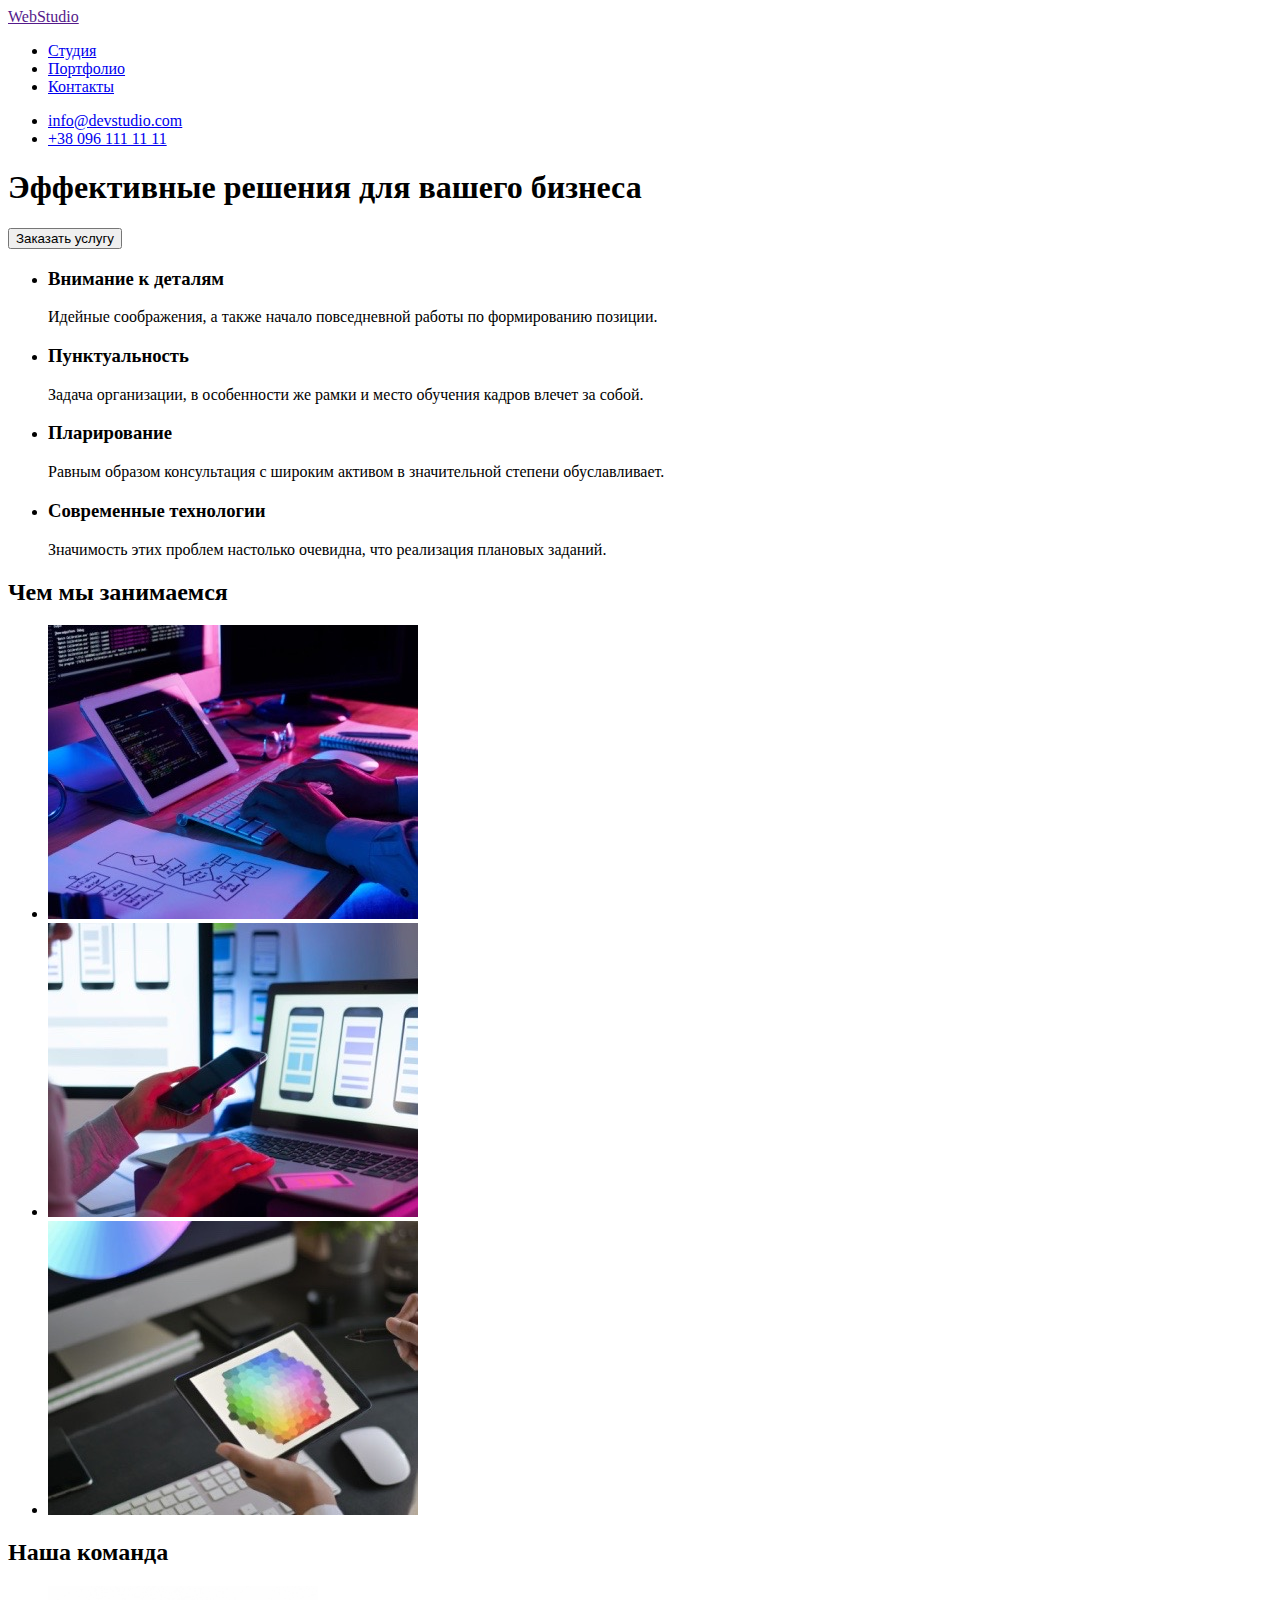
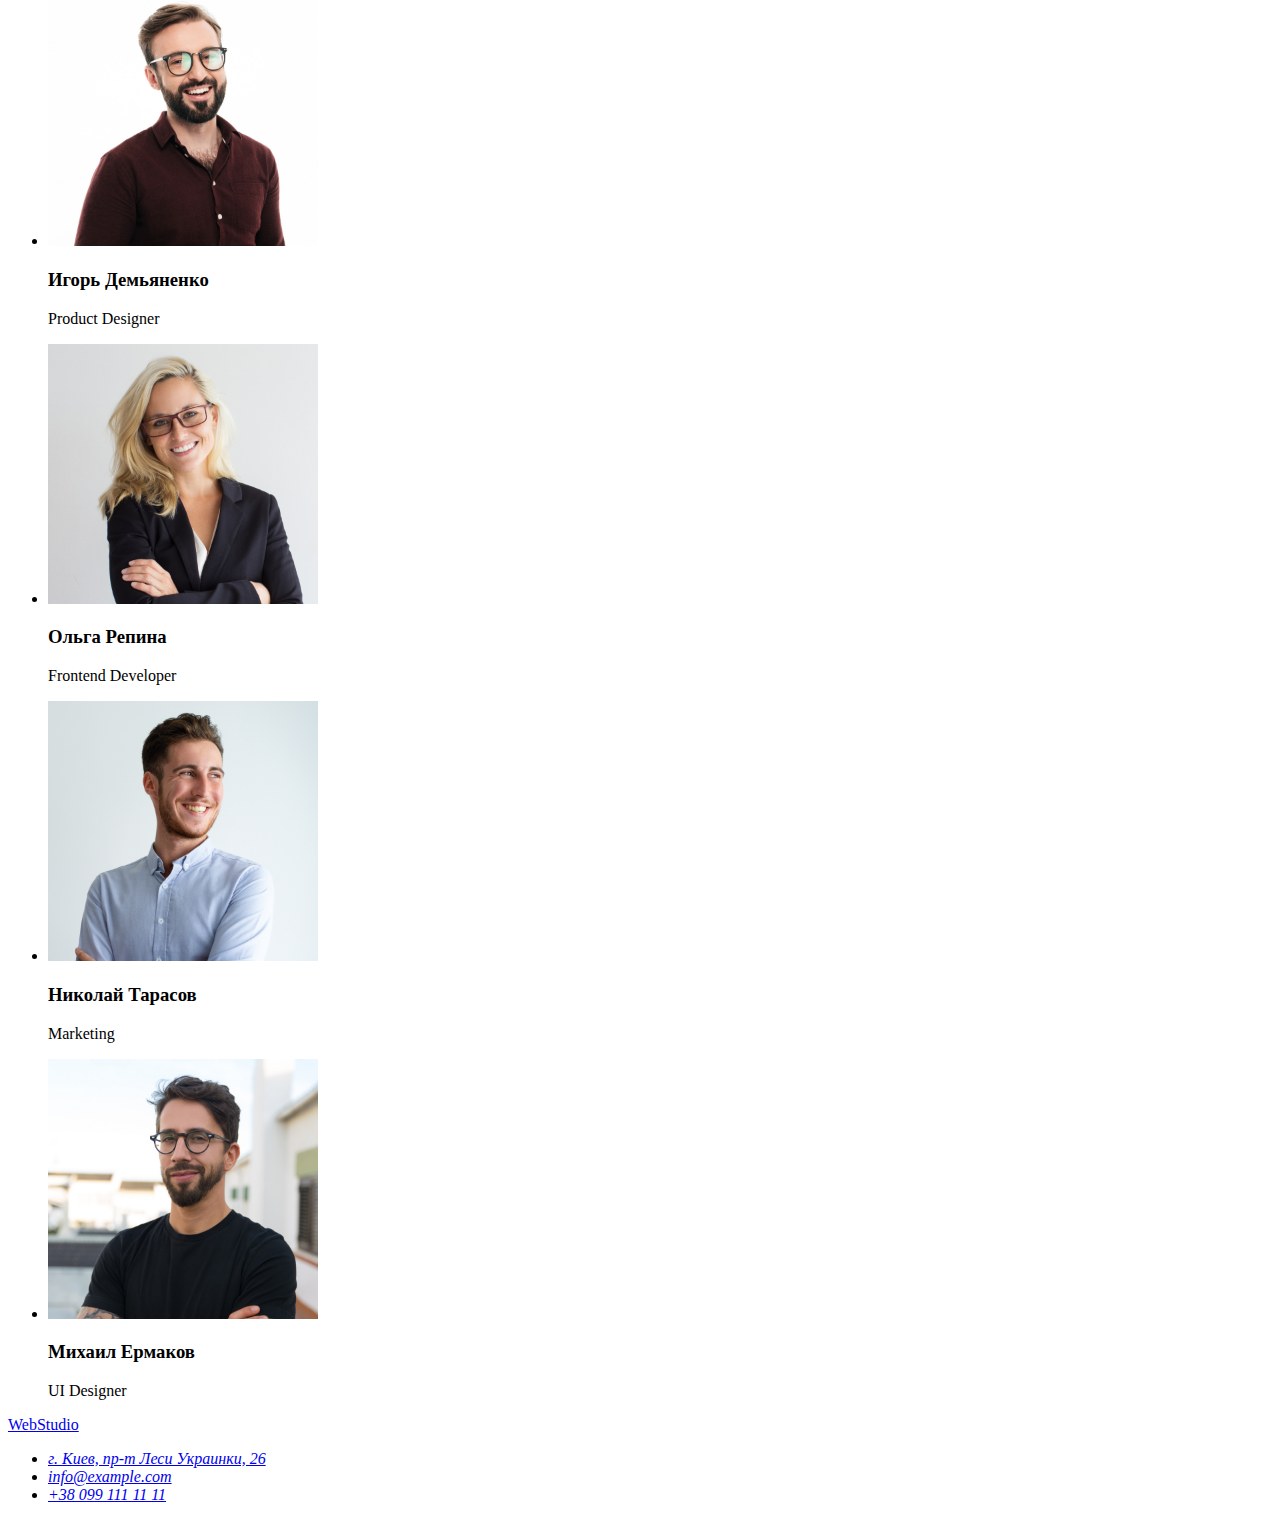
==== index.html @ c433ca70 "Add imgs" ====
<!DOCTYPE html>
<html lang="en">
  <head>
    <meta charset="UTF-8" />
    <meta http-equiv="X-UA-Compatible" content="IE=edge" />
    <meta name="viewport" content="width=device-width, initial-scale=1.0" />
    <title>Document</title>
    <link rel="stylesheet" href="./css/style.css"
  </head>
  <body>
    <!-- header-->
    <header>
      <nav>
        <a href="">WebStudio</a>
        <ul>
          <li><a href="http://">Студия</a></li>
          <li><a href="http://">Портфолио</a></li>
          <li><a href="http://">Контакты</a></li>
        </ul>
      </nav>
      <ul>
        <li><a href="mailto:info@devstudio.com">info@devstudio.com</a></li>
        <li><a href="tel:++380961111111">+38 096 111 11 11</a></li>
      </ul>
    </header>
    <!-- sections in main content -->
    <main>
      <section>
        <!-- section 1 -->
        <h1>Эффективные решения для вашего бизнеса</h1>
        <button type="button">Заказать услугу</button>
      </section>
      <section>
        <!-- section 2 -->
        <ul>
          <li>
            <h3>Внимание к деталям</h3>
            <p>
              Идейные соображения, а также начало повседневной работы по
              формированию позиции.
            </p>
          </li>
          <li>
            <h3>Пунктуальность</h3>
            <p>
              Задача организации, в особенности же рамки и место обучения кадров
              влечет за собой.
            </p>
          </li>
          <li>
            <h3>Пларирование</h3>
            <p>
              Равным образом консультация с широким активом в значительной
              степени обуславливает.
            </p>
          </li>
          <li>
            <h3>Современные технологии</h3>
            <p>
              Значимость этих проблем настолько очевидна, что реализация
              плановых заданий.
            </p>
          </li>
        </ul>
        <h2>Чем мы занимаемся</h2>
        <ul>
          <li>
            <img
              src="./images/pictures/print.jpg"
              alt="человек печатает на клавиатуре"
              width="370"
              height="294"
            />
          </li>
          <li>
            <img
              src="./images/pictures/smartphone.jpg"
              alt="человек смотрит в смартфон"
              width="370"
              height="294"
            />
          </li>
          <li>
            <img
              src="./images/pictures/choise.jpg"
              alt="человек выбирает цвет на планшете"
              width="370"
              height="294"
            />
          </li>
        </ul>
      </section>

      <section>
        <!-- section 3 -->
        <h2>Наша команда</h2>
        <ul>
          <li>
            <img
              src="./images/team/productdesigner.jpg"
              alt="Игорь Демьяненко"
              width="270"
              height="260"
            />
            <h3>Игорь Демьяненко</h3>
            <p>Product Designer</p>
          </li>
          <li>
            <img
              src="./images/team/frontenddev.jpg"
              alt="Ольга Репина"
              width="270"
              height="260"
            />
            <h3>Ольга Репина</h3>
            <p>Frontend Developer</p>
          </li>
          <li>
            <img
              src="./images/team/marketing.jpg"
              alt="Николай Тарасов"
              width="270"
              height="260"
            />
            <h3>Николай Тарасов</h3>
            <p>Marketing</p>
          </li>
          <li>
            <img
              src="./images/team/uidesigner.jpg"
              alt="Михаил Ермаков"
              width="270"
              height="260"
            />
            <h3>Михаил Ермаков</h3>
            <p>UI Designer</p>
          </li>
        </ul>
      </section>
    </main>
    <!-- footer -->
    <footer>
      <a href="http://">WebStudio</a>
      <address>
        <ul>
          <li>
            <a
              href="https://goo.gl/maps/H4tPE2jpk2JbAKVr9"
              target="_blank"
              rel="noopener noreferrer"
              >г. Киев, пр-т Леси Украинки, 26</a
            >
          </li>
          <li><a href="mailto:info@example.com">info@example.com</a></li>
          <li><a href="tel:+380991111111">+38 099 111 11 11</a></li>
        </ul>
      </address>
    </footer>
  </body>
</html>
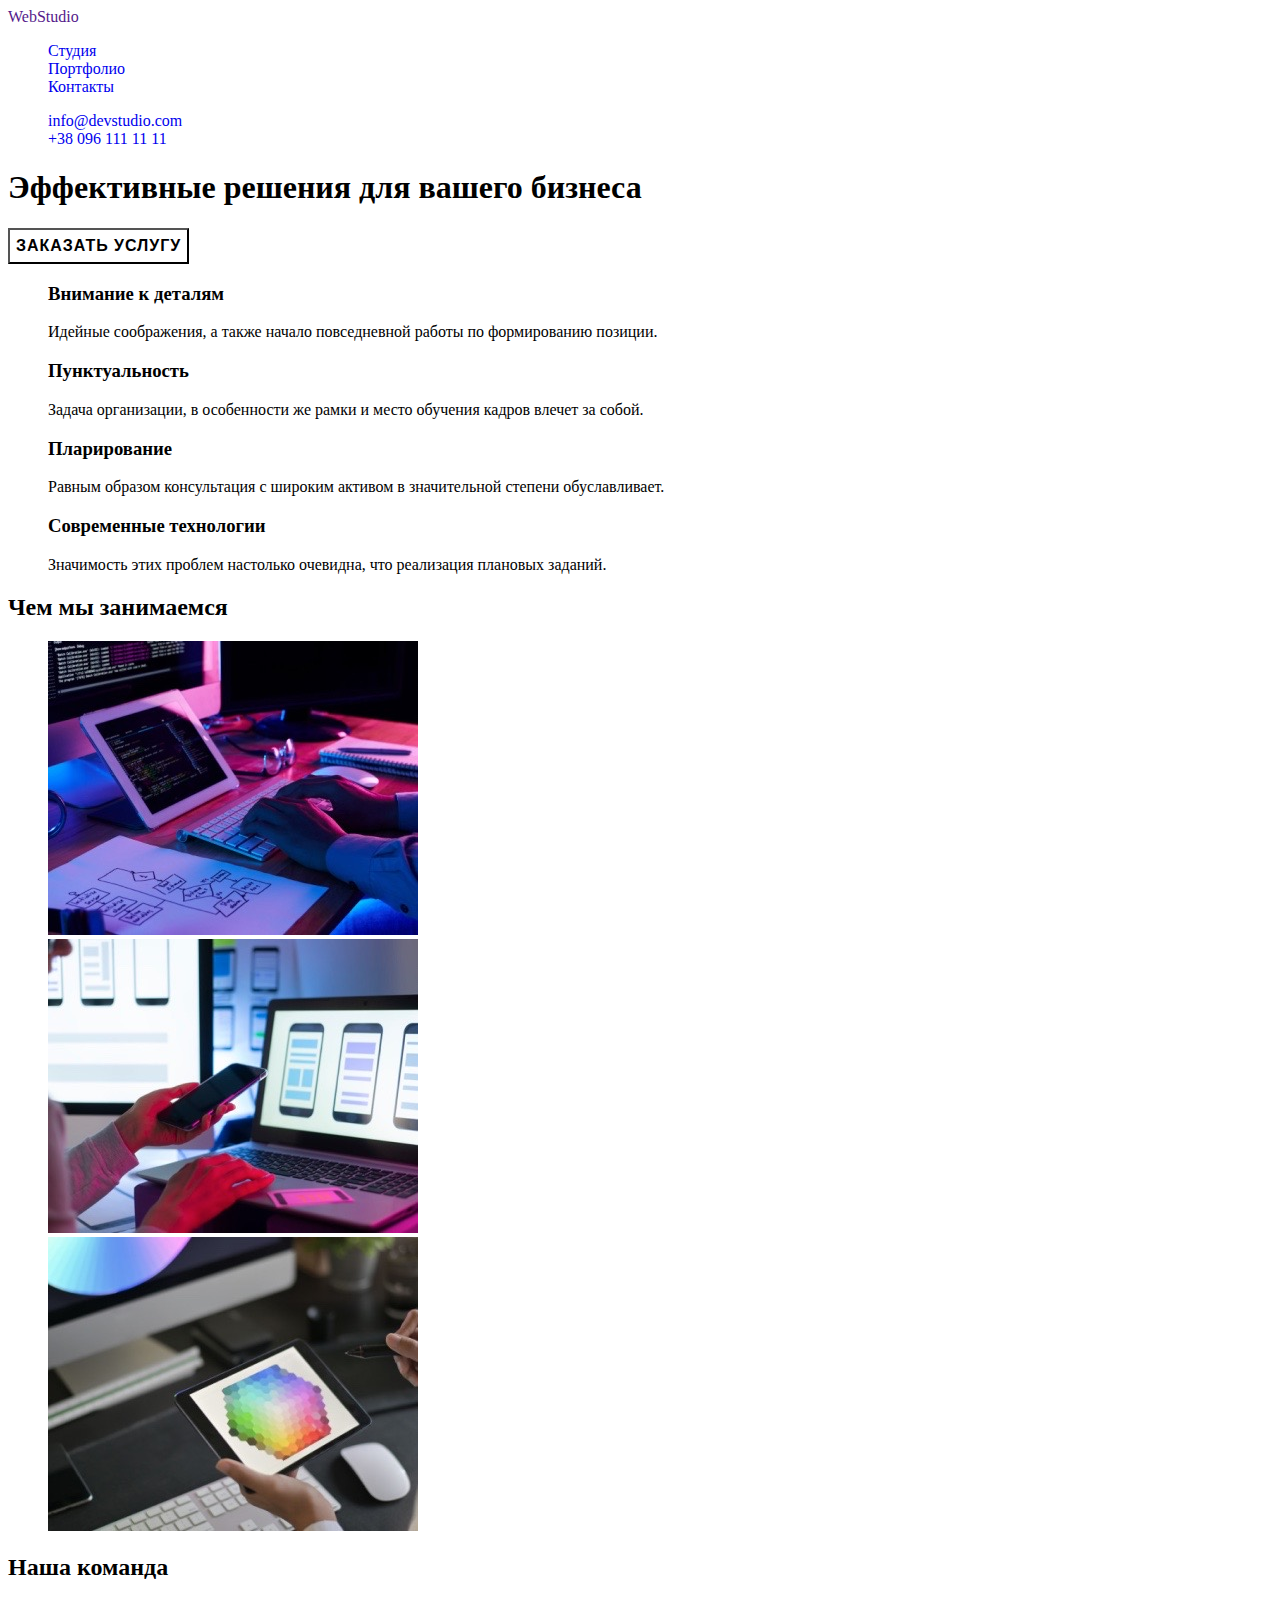
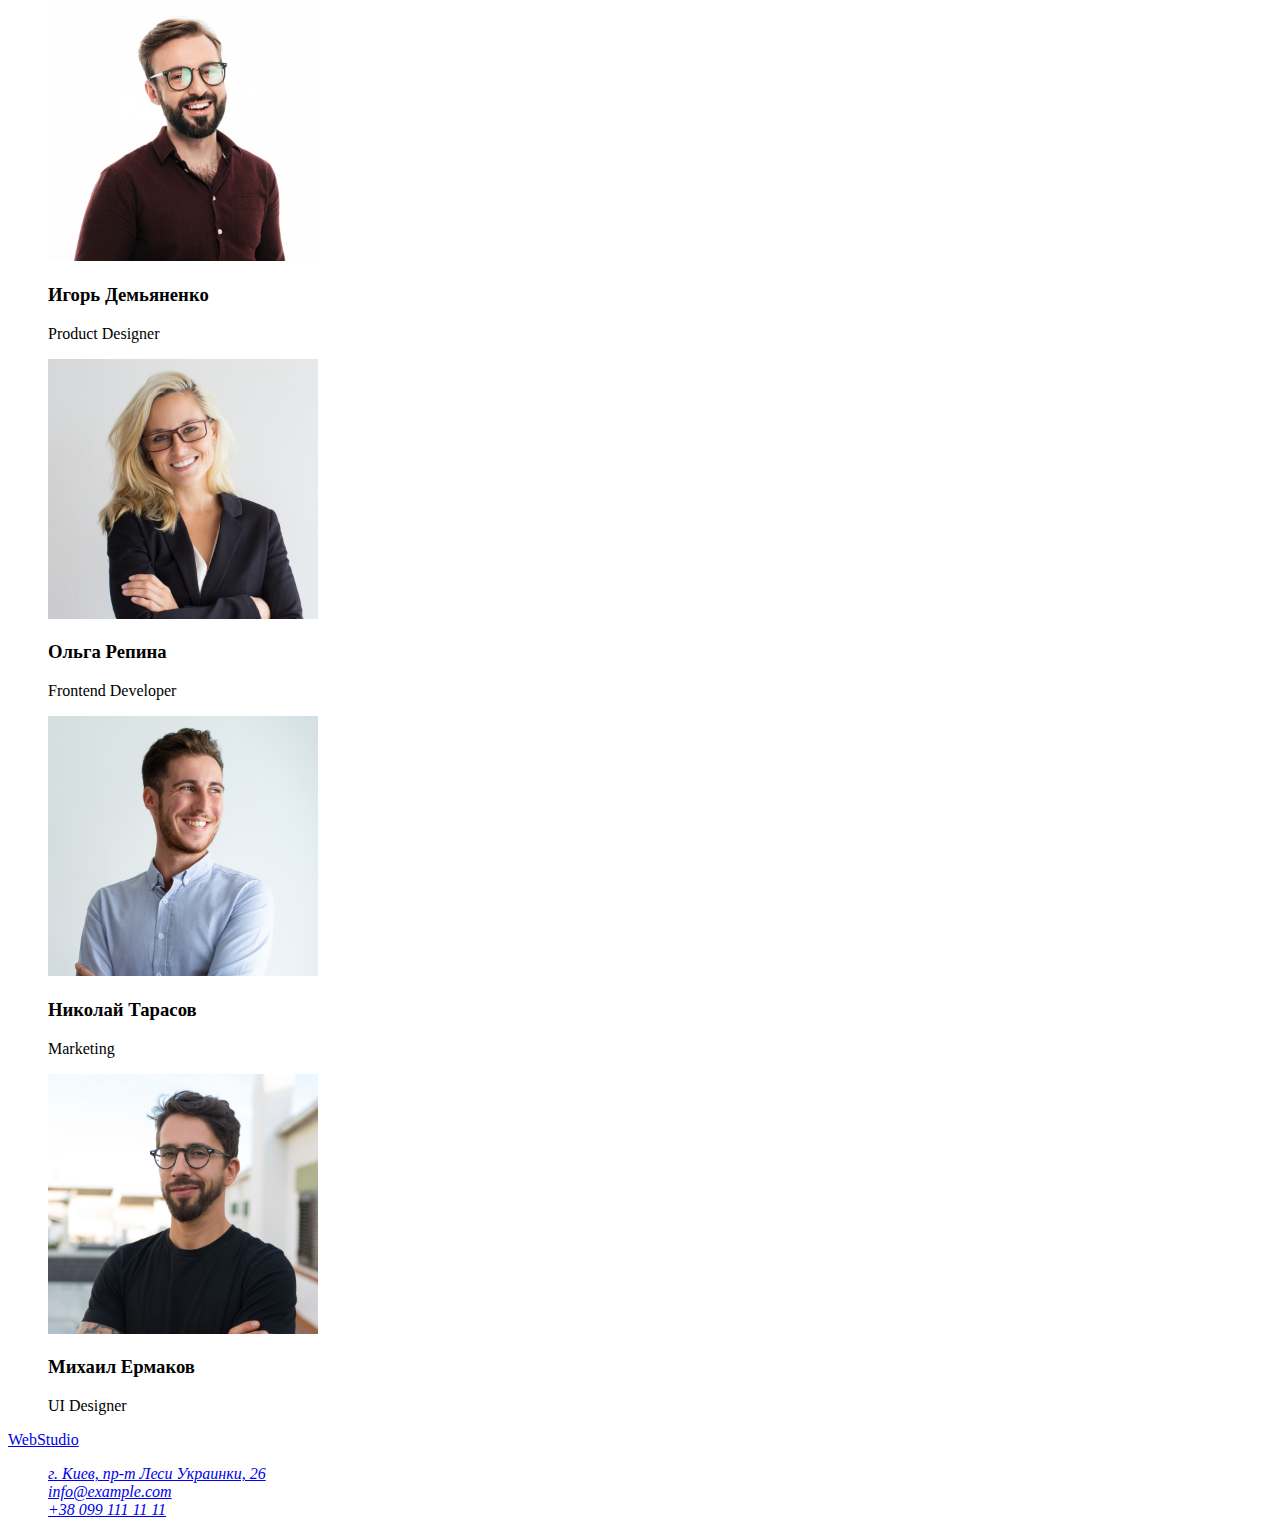
==== commit e2da5fe8: "css add" ====
--- a/index.html
+++ b/index.html
@@ -5,34 +5,56 @@
     <meta http-equiv="X-UA-Compatible" content="IE=edge" />
     <meta name="viewport" content="width=device-width, initial-scale=1.0" />
     <title>Document</title>
-    <link rel="stylesheet" href="./css/style.css"
+    <link rel="preconnect" href="https://fonts.gstatic.com" />
+    <link
+      href="https://fonts.googleapis.com/css2?family=Raleway:wght@700&family=Roboto:wght@400;500;700;900&display=swap"
+      rel="stylesheet"
+    />
+    <link rel="stylesheet" href="./css/style.css" />
   </head>
+  <!--body-->
   <body>
     <!-- header-->
-    <header>
-      <nav>
-        <a href="">WebStudio</a>
-        <ul>
-          <li><a href="http://">Студия</a></li>
-          <li><a href="http://">Портфолио</a></li>
-          <li><a href="http://">Контакты</a></li>
+    <header class="header">
+      <nav class="navigation">
+        <a class="logo-link link" href=""
+          ><span class="web-word">Web</span>Studio</a
+        >
+        <ul class="menu list">
+          <li class="menu-item">
+            <a class="menu-link link" href="./index.html">Студия</a>
+          </li>
+          <li class="menu-item">
+            <a class="menu-link link" href="./portfolio.html">Портфолио</a>
+          </li>
+          <li class="menu-item">
+            <a class="menu-link link" href="http://">Контакты</a>
+          </li>
         </ul>
       </nav>
-      <ul>
-        <li><a href="mailto:info@devstudio.com">info@devstudio.com</a></li>
-        <li><a href="tel:++380961111111">+38 096 111 11 11</a></li>
+      <ul class="list">
+        <li>
+          <a class="mail-link link" href="mailto:info@devstudio.com"
+            >info@devstudio.com</a
+          >
+        </li>
+        <li>
+          <a class="tel-link link" href="tel:++380961111111"
+            >+38 096 111 11 11</a
+          >
+        </li>
       </ul>
     </header>
     <!-- sections in main content -->
     <main>
-      <section>
-        <!-- section 1 -->
+      <!-- section 1  hero-->
+      <section class="hero">
         <h1>Эффективные решения для вашего бизнеса</h1>
-        <button type="button">Заказать услугу</button>
+        <button class="modal-btn" type="button">Заказать услугу</button>
       </section>
-      <section>
-        <!-- section 2 -->
-        <ul>
+      <!-- section 2 our work-->
+      <section class="our-work">
+        <ul class="our-work-list list">
           <li>
             <h3>Внимание к деталям</h3>
             <p>
@@ -63,7 +85,7 @@
           </li>
         </ul>
         <h2>Чем мы занимаемся</h2>
-        <ul>
+        <ul class="list">
           <li>
             <img
               src="./images/pictures/print.jpg"
@@ -90,11 +112,10 @@
           </li>
         </ul>
       </section>
-
-      <section>
-        <!-- section 3 -->
+      <!-- section 3 team-->
+      <section class="team">
         <h2>Наша команда</h2>
-        <ul>
+        <ul class="team-list list">
           <li>
             <img
               src="./images/team/productdesigner.jpg"
@@ -139,10 +160,10 @@
       </section>
     </main>
     <!-- footer -->
-    <footer>
-      <a href="http://">WebStudio</a>
+    <footer class="footer">
+      <a href="http://"><span class="web-word">Web</span>Studio</a>
       <address>
-        <ul>
+        <ul class="list">
           <li>
             <a
               href="https://goo.gl/maps/H4tPE2jpk2JbAKVr9"
--- a/css/style.css
+++ b/css/style.css
@@ -0,0 +1,81 @@
+:root {
+  --main-font: "Roboto";
+  --secondary-font: "Raleway";
+  --accent-color: #2196f3;
+}
+.list {
+  list-style: none;
+}
+.link {
+  text-decoration: none;
+}
+.body {
+  font-family: var(--main-font);
+}
+/* ============= COMPONENTS ============= */
+.modal-btn {
+  font-weight: 700;
+  font-size: 16px;
+  line-height: 1.88;
+  letter-spacing: 0.06em;
+  text-transform: uppercase;
+  background-color: transparent;
+  cursor: pointer;
+}
+.modal-btn:hover,
+.modal-btn:focus {
+  color: #ffffff;
+  background-color: var(--accent-color);
+}
+.type-btn {
+  font-weight: 500;
+  font-size: 16px;
+  line-height: 1.63;
+  letter-spacing: 0.03em;
+  text-transform: uppercase;
+  background-color: transparent;
+  cursor: pointer;
+}
+.type-btn:hover,
+.type-btn:focus {
+  color: #ffffff;
+  background-color: var(--accent-color);
+}
+/* ============= END COMPONENTS ============= */
+
+/* ============= HEADER ============= */
+.header {
+  background-color: #ffffff;
+}
+.navigation {
+}
+.menu {
+}
+.menu-item:hover,
+.menu-item:focus {
+  color: var(--accent-color);
+}
+.logo-link {
+}
+.link {
+}
+.menu {
+}
+.list {
+}
+.menu-item {
+}
+.mail-link {
+}
+.tel link {
+}
+.web-word {
+}
+
+/* ============= END HEADER ============= */
+
+/* ============= HERO ============= */
+/* ============= END HERO ============= */
+
+/* ============= ABOUT ============= */
+/* ============= END ABOUT ============= */
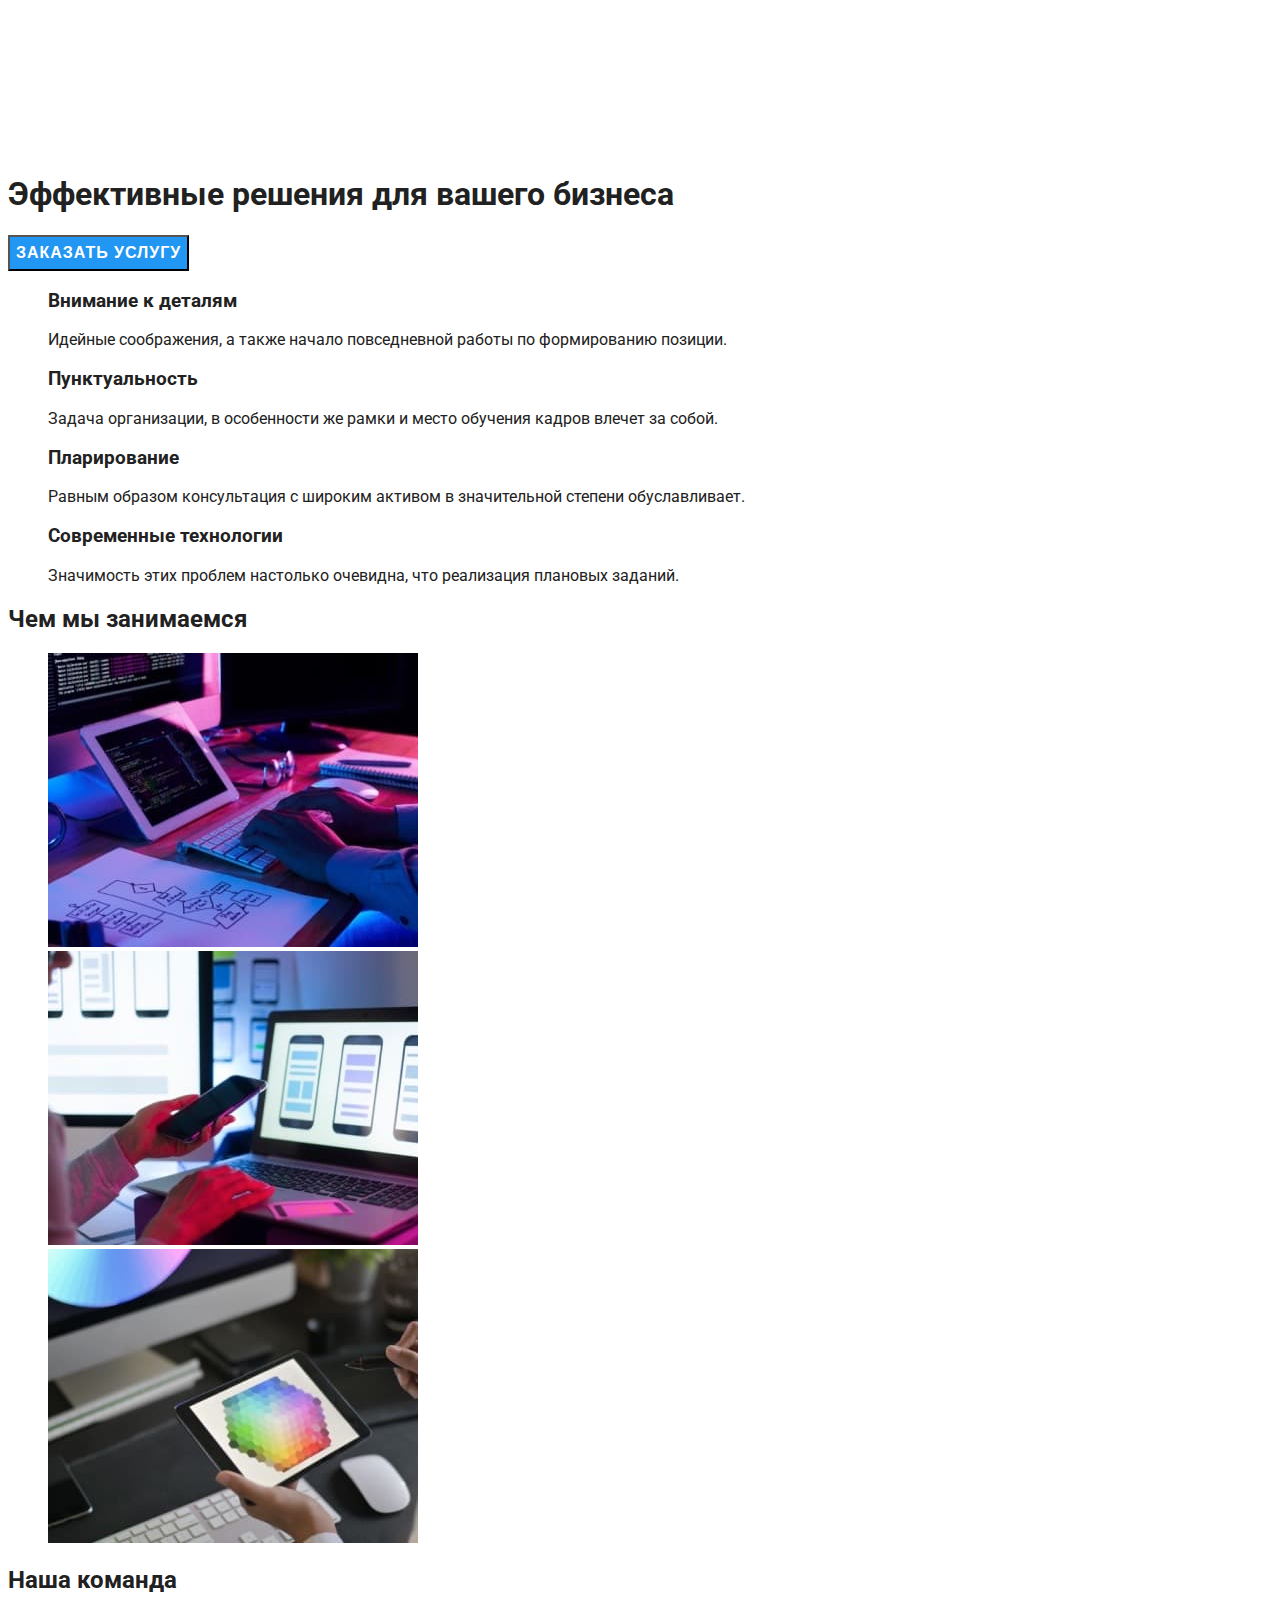
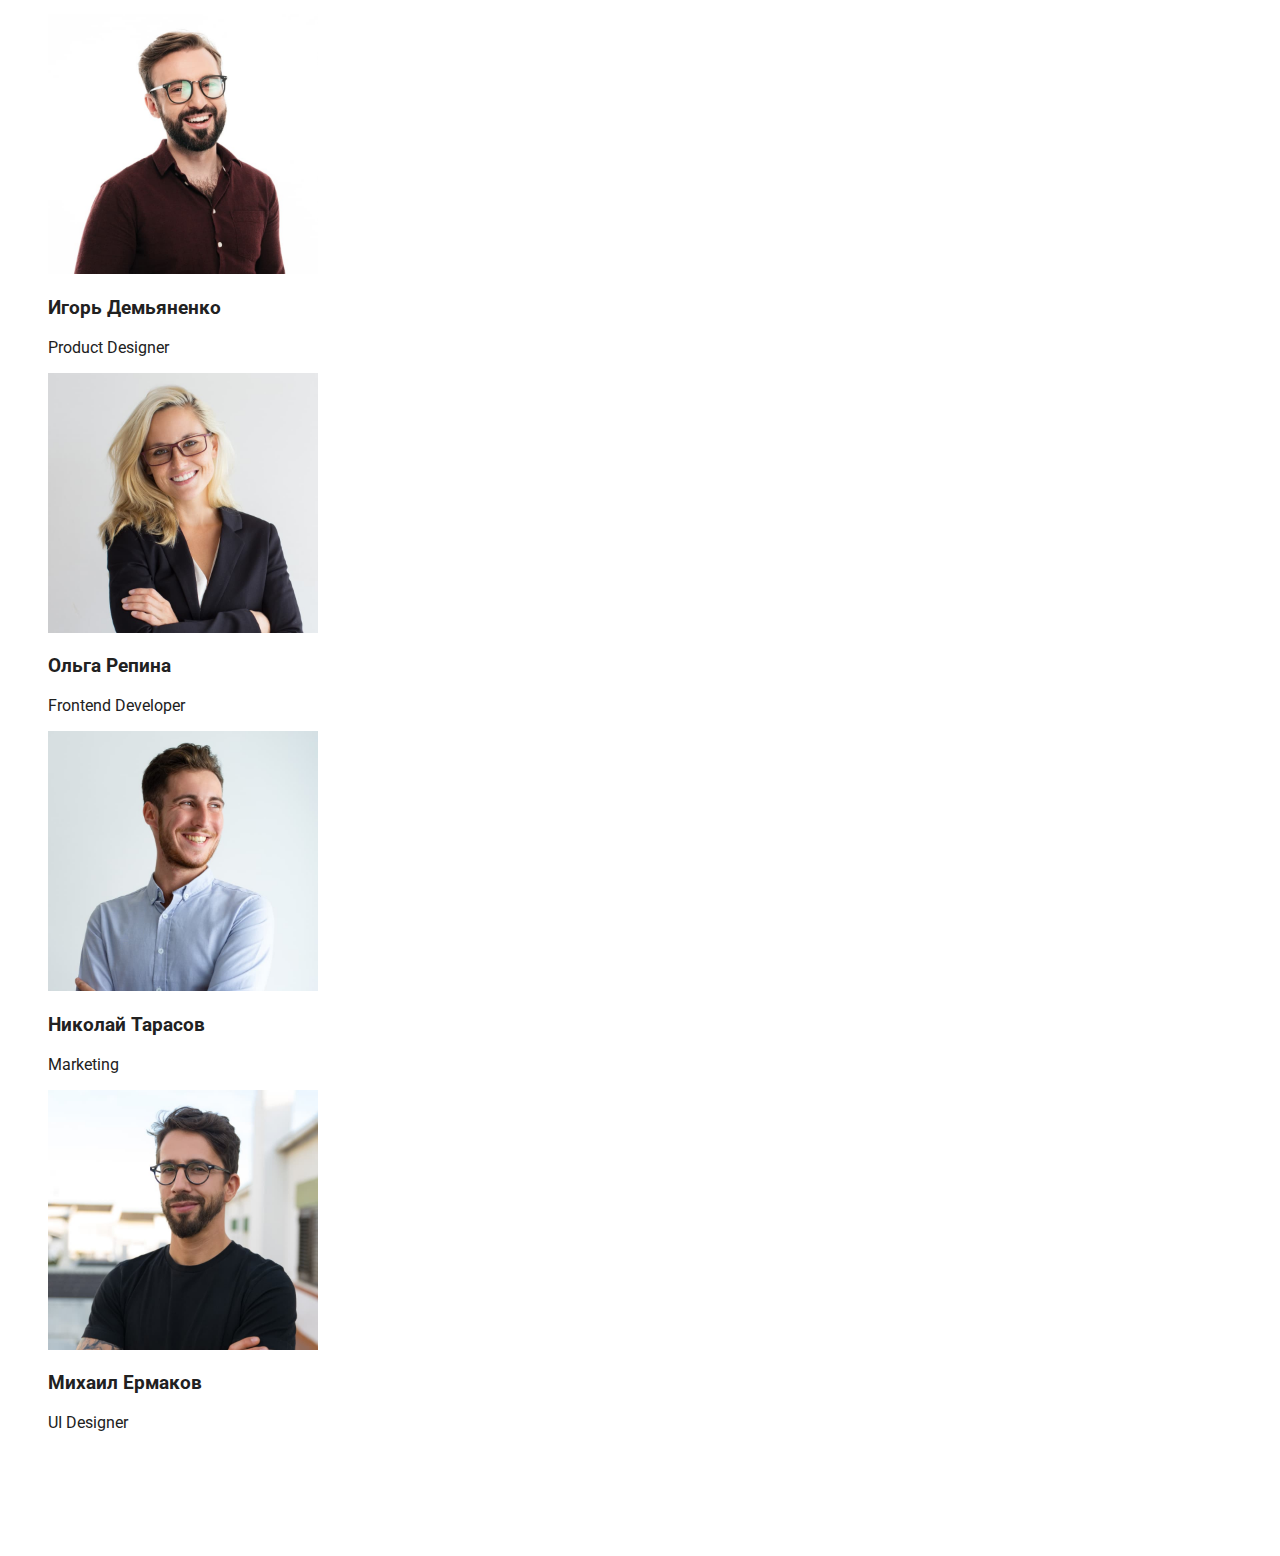
==== commit 96744cf2: "add images squoosh, footer ready" ====
--- a/index.html
+++ b/index.html
@@ -13,13 +13,16 @@
     <link rel="stylesheet" href="./css/style.css" />
   </head>
   <!--body-->
-  <body>
+  <body class="body">
     <!-- header-->
     <header class="header">
-      <nav class="navigation">
-        <a class="logo-link link" href=""
-          ><span class="web-word">Web</span>Studio</a
-        >
+      <!--navigation-->
+      <nav class="menu-nav">
+        <!--logo-->
+        <a class="logo-header link" href="/index.html">
+          <span class="web-word">Web</span>Studio
+        </a>
+        <!--menu-->
         <ul class="menu list">
           <li class="menu-item">
             <a class="menu-link link" href="./index.html">Студия</a>
@@ -32,6 +35,9 @@
           </li>
         </ul>
       </nav>
+      <!--end navigation-->
+
+      <!--contacts-->
       <ul class="list">
         <li>
           <a class="mail-link link" href="mailto:info@devstudio.com"
@@ -39,15 +45,17 @@
           >
         </li>
         <li>
-          <a class="tel-link link" href="tel:++380961111111"
-            >+38 096 111 11 11</a
+          <a class="tel-link link" href="tel:++380961111111">
+            +38 096 111 11 11</a
           >
         </li>
       </ul>
     </header>
+    <!--end header-->
+
     <!-- sections in main content -->
     <main>
-      <!-- section 1  hero-->
+      <!-- section 1 main-->
       <section class="hero">
         <h1>Эффективные решения для вашего бизнеса</h1>
         <button class="modal-btn" type="button">Заказать услугу</button>
@@ -112,6 +120,7 @@
           </li>
         </ul>
       </section>
+
       <!-- section 3 team-->
       <section class="team">
         <h2>Наша команда</h2>
@@ -159,23 +168,43 @@
         </ul>
       </section>
     </main>
-    <!-- footer -->
+    <!--end main content-->
+
+    <!--footer-->
+
     <footer class="footer">
-      <a href="http://"><span class="web-word">Web</span>Studio</a>
-      <address>
+      <!--logo-->
+      <a class="link" href="/index.html">
+        <span class="web-word">Web</span>Studio
+      </a>
+      <!--contacts-->
+
+      <address class="logo-footer address">
         <ul class="list">
           <li>
             <a
+              class="link"
               href="https://goo.gl/maps/H4tPE2jpk2JbAKVr9"
               target="_blank"
               rel="noopener noreferrer"
-              >г. Киев, пр-т Леси Украинки, 26</a
             >
-          </li>
-          <li><a href="mailto:info@example.com">info@example.com</a></li>
-          <li><a href="tel:+380991111111">+38 099 111 11 11</a></li>
+              г. Киев, пр-т Леси Украинки, 26
+            </a>
+          </li>
+          <li>
+            <a class="mail-link link" href="mailto:info@example.com">
+              info@example.com
+            </a>
+          </li>
+          <li>
+            <a class="tel-link link" href="tel:+380991111111">
+              +38 099 111 11 11
+            </a>
+          </li>
         </ul>
       </address>
+
+      <!--end contacts-->
     </footer>
   </body>
 </html>
--- a/css/style.css
+++ b/css/style.css
@@ -1,16 +1,24 @@
 :root {
-  --main-font: "Roboto";
-  --secondary-font: "Raleway";
+  --main-font: "Roboto", sans-serif;
+  --secondary-font: "Raleway", sans-serif;
   --accent-color: #2196f3;
+  --main-background-color: #ffffff;
+  --footer-background-color: #2f303a;
+  --font-heading-color: #212121;
+  --font-paragraph-color: #757575;
+  --button-click-on-color: #188ce8;
+  --button-portfolio-color: #F5F4FA;
 }
 .list {
   list-style: none;
 }
 .link {
   text-decoration: none;
+  color: var(--main-background-color);
 }
 .body {
   font-family: var(--main-font);
+  color: var(--font-heading-color);
 }
 /* ============= COMPONENTS ============= */
 .modal-btn {
@@ -19,13 +27,14 @@
   line-height: 1.88;
   letter-spacing: 0.06em;
   text-transform: uppercase;
-  background-color: transparent;
+  color: var(--main-background-color);
+  background-color: var(--accent-color);
   cursor: pointer;
 }
 .modal-btn:hover,
 .modal-btn:focus {
-  color: #ffffff;
-  background-color: var(--accent-color);
+  color: var(--main-background-color);
+  background-color: var(--button-click-on-color);
 }
 .type-btn {
   font-weight: 500;
@@ -33,49 +42,42 @@
   line-height: 1.63;
   letter-spacing: 0.03em;
   text-transform: uppercase;
-  background-color: transparent;
+  background-color: #F5F4FA;
+  border-radius: 4px;
   cursor: pointer;
 }
 .type-btn:hover,
 .type-btn:focus {
-  color: #ffffff;
-  background-color: var(--accent-color);
-}
-/* ============= END COMPONENTS ============= */
-
-/* ============= HEADER ============= */
-.header {
-  background-color: #ffffff;
-}
-.navigation {
-}
-.menu {
+  color: var(--main-background-color);
+  background-color: var(--button-click-on-color);
 }
 .menu-item:hover,
 .menu-item:focus {
   color: var(--accent-color);
-}
-.logo-link {
-}
-.link {
-}
-.menu {
-}
-.list {
-}
-.menu-item {
-}
-.mail-link {
-}
-.tel link {
+/* ============= END COMPONENTS ============= */
+
+/* ============= HEADER ============= */
+.logo-header {
+  color: black;
 }
 .web-word {
-}
-
+  color: var(--accent-color);}
 /* ============= END HEADER ============= */
 
-/* ============= HERO ============= */
-/* ============= END HERO ============= */
-
-/* ============= ABOUT ============= */
-/* ============= END ABOUT ============= */
+/* ============= FOOTER (READY) ============= */
+.footer,
+.logo-footer {
+  background-color: var(--footer-background-color);
+}
+.address {
+  font-size: 400;
+  font-style: normal;
+  font-size: 14px;
+  line-height: 1.71;
+  letter-spacing: 0.03em;
+}
+.mail-link,
+.tel-link {
+  opacity: 0.6;
+}
+/* ============= END FOOTER ============= */
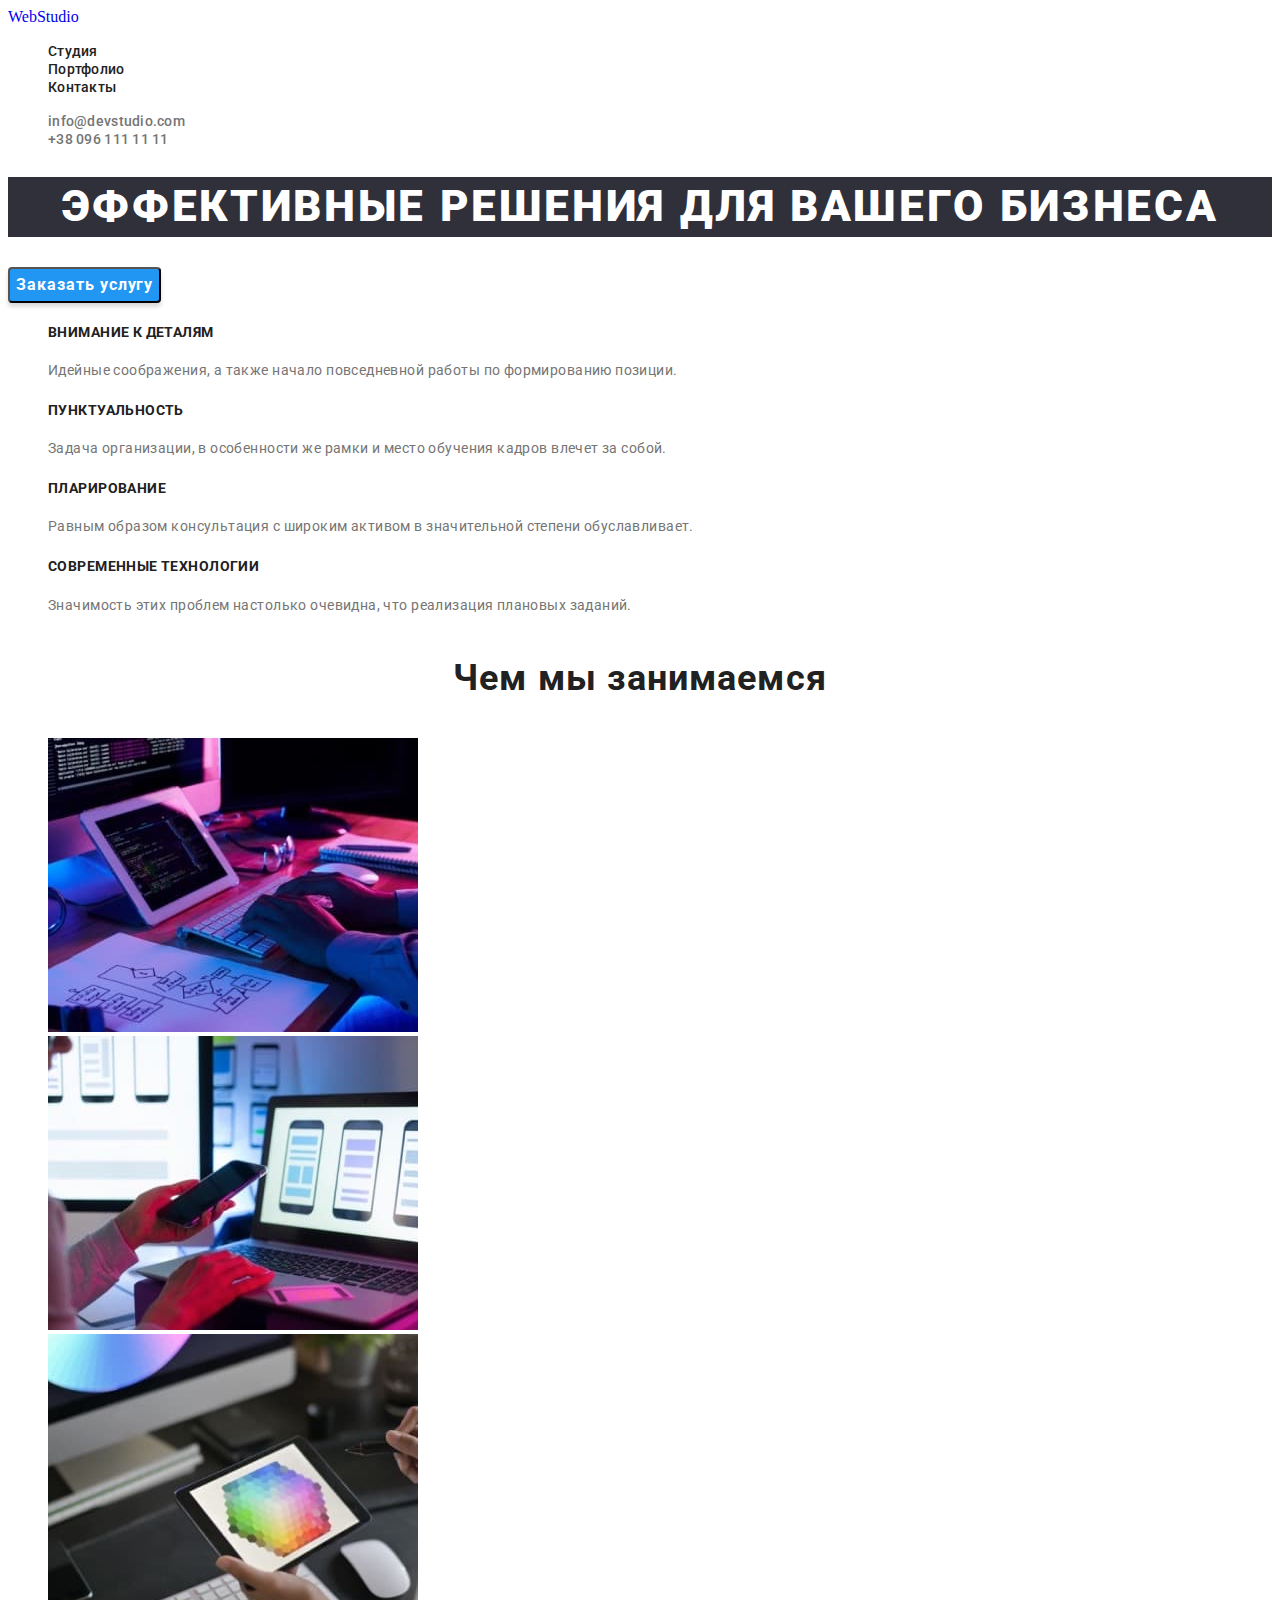
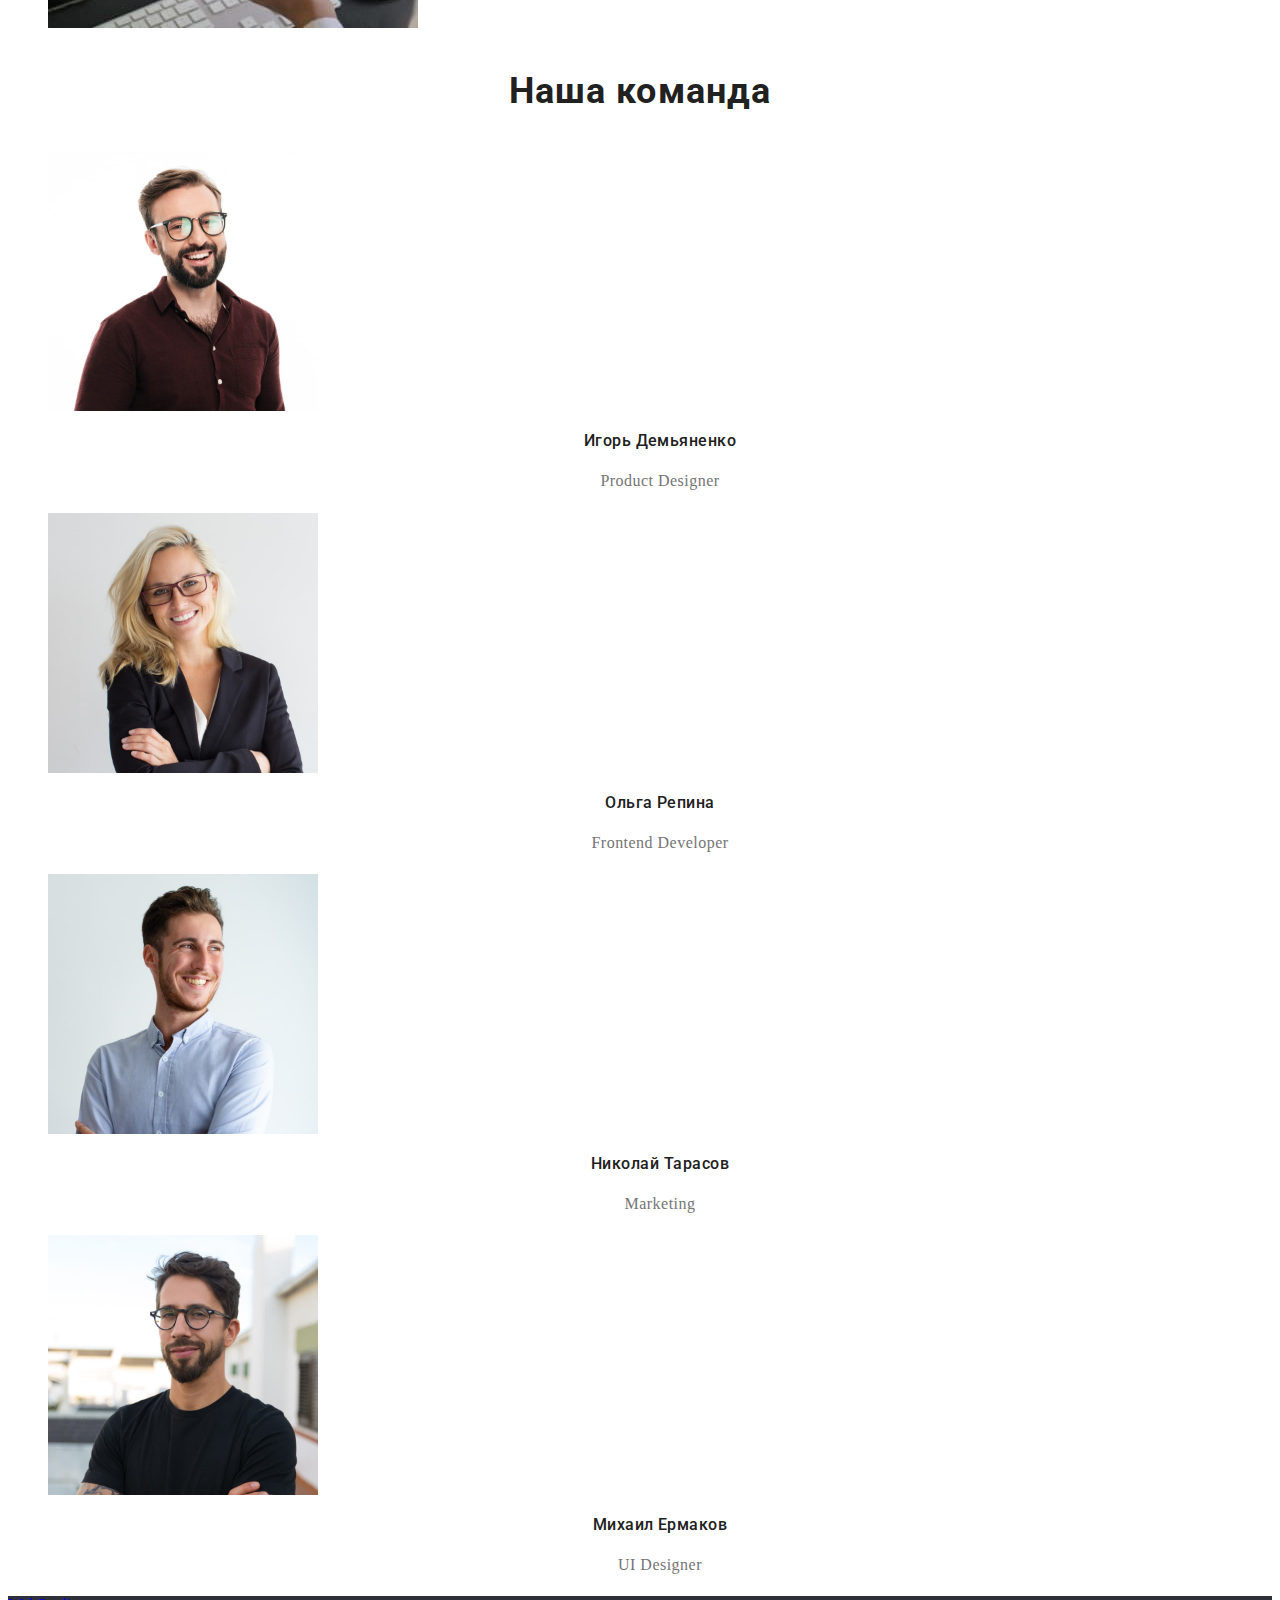
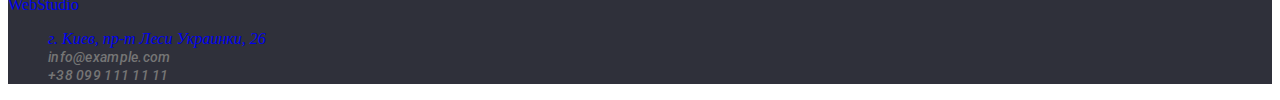
==== commit 61c00f22: "total rework css" ====
--- a/index.html
+++ b/index.html
@@ -12,17 +12,17 @@
     />
     <link rel="stylesheet" href="./css/style.css" />
   </head>
-  <!--body-->
-  <body class="body">
-    <!-- header-->
+
+  <!-- BODY -->
+
+  <body>
+    <!-- HEADER -->
     <header class="header">
-      <!--navigation-->
+      <!--NAVIGATION-->
       <nav class="menu-nav">
-        <!--logo-->
-        <a class="logo-header link" href="/index.html">
-          <span class="web-word">Web</span>Studio
-        </a>
-        <!--menu-->
+        <!--LOGO-->
+        <a class="logo-header link" href="/index.html"> <span class="web-word">Web</span>Studio </a>
+        <!--MENU-->
         <ul class="menu list">
           <li class="menu-item">
             <a class="menu-link link" href="./index.html">Студия</a>
@@ -35,66 +35,63 @@
           </li>
         </ul>
       </nav>
-      <!--end navigation-->
 
-      <!--contacts-->
+      <!--CONTACTS-->
       <ul class="list">
         <li>
-          <a class="mail-link link" href="mailto:info@devstudio.com"
-            >info@devstudio.com</a
-          >
+          <a class="mail-link link" href="mailto:info@devstudio.com">info@devstudio.com</a>
         </li>
         <li>
-          <a class="tel-link link" href="tel:++380961111111">
-            +38 096 111 11 11</a
-          >
+          <a class="tel-link link" href="tel:++380961111111"> +38 096 111 11 11</a>
         </li>
       </ul>
     </header>
-    <!--end header-->
+    <!--END HEADER -->
 
-    <!-- sections in main content -->
+    <!-- MAIN CONTENT -->
     <main>
-      <!-- section 1 main-->
+      <!-- SECTION ONE - HERO -->
+
       <section class="hero">
-        <h1>Эффективные решения для вашего бизнеса</h1>
+        <h1 class="hero-text">Эффективные решения для вашего бизнеса</h1>
         <button class="modal-btn" type="button">Заказать услугу</button>
       </section>
-      <!-- section 2 our work-->
+
+      <!-- SECTION TWO - OUR WORK -->
+
       <section class="our-work">
         <ul class="our-work-list list">
-          <li>
-            <h3>Внимание к деталям</h3>
-            <p>
-              Идейные соображения, а также начало повседневной работы по
-              формированию позиции.
+          <li class="our-work-list-item">
+            <h3 class="our-work-list-item-h3">Внимание к деталям</h3>
+            <p class="our-work-list-item-p">
+              Идейные соображения, а также начало повседневной работы по формированию позиции.
             </p>
           </li>
-          <li>
-            <h3>Пунктуальность</h3>
-            <p>
-              Задача организации, в особенности же рамки и место обучения кадров
-              влечет за собой.
+          <li class="our-work-list-item">
+            <h3 class="our-work-list-item-h3">Пунктуальность</h3>
+            <p class="our-work-list-item-p">
+              Задача организации, в особенности же рамки и место обучения кадров влечет за собой.
             </p>
           </li>
-          <li>
-            <h3>Пларирование</h3>
-            <p>
-              Равным образом консультация с широким активом в значительной
-              степени обуславливает.
+          <li class="our-work-list-item">
+            <h3 class="our-work-list-item-h3">Пларирование</h3>
+            <p class="our-work-list-item-p">
+              Равным образом консультация с широким активом в значительной степени обуславливает.
             </p>
           </li>
-          <li>
-            <h3>Современные технологии</h3>
-            <p>
-              Значимость этих проблем настолько очевидна, что реализация
-              плановых заданий.
+          <li class="our-work-list-item">
+            <h3 class="our-work-list-item-h3">Современные технологии</h3>
+            <p class="our-work-list-item-p">
+              Значимость этих проблем настолько очевидна, что реализация плановых заданий.
             </p>
           </li>
         </ul>
-        <h2>Чем мы занимаемся</h2>
-        <ul class="list">
-          <li>
+
+        <!-- OUR WORK IMAGES-->
+
+        <h2 class="our-work-team-h2">Чем мы занимаемся</h2>
+        <ul class="our-work-imgs list">
+          <li class="our-work-imgs-item">
             <img
               src="./images/pictures/print.jpg"
               alt="человек печатает на клавиатуре"
@@ -102,7 +99,7 @@
               height="294"
             />
           </li>
-          <li>
+          <li class="our-work-imgs-item">
             <img
               src="./images/pictures/smartphone.jpg"
               alt="человек смотрит в смартфон"
@@ -110,7 +107,7 @@
               height="294"
             />
           </li>
-          <li>
+          <li class="our-work-imgs-item">
             <img
               src="./images/pictures/choise.jpg"
               alt="человек выбирает цвет на планшете"
@@ -121,63 +118,45 @@
         </ul>
       </section>
 
-      <!-- section 3 team-->
+      <!-- SECTION THREE - TEAM -->
       <section class="team">
-        <h2>Наша команда</h2>
+        <h2 class="our-work-team-h2">Наша команда</h2>
         <ul class="team-list list">
-          <li>
+          <li class="team-list-item">
             <img
               src="./images/team/productdesigner.jpg"
               alt="Игорь Демьяненко"
               width="270"
               height="260"
             />
-            <h3>Игорь Демьяненко</h3>
-            <p>Product Designer</p>
+            <h3 class="team-list-item-h3">Игорь Демьяненко</h3>
+            <p class="team-list-item-p">Product Designer</p>
           </li>
-          <li>
-            <img
-              src="./images/team/frontenddev.jpg"
-              alt="Ольга Репина"
-              width="270"
-              height="260"
-            />
-            <h3>Ольга Репина</h3>
-            <p>Frontend Developer</p>
+          <li class="team-list-item">
+            <img src="./images/team/frontenddev.jpg" alt="Ольга Репина" width="270" height="260" />
+            <h3 class="team-list-item-h3">Ольга Репина</h3>
+            <p class="team-list-item-p">Frontend Developer</p>
           </li>
-          <li>
-            <img
-              src="./images/team/marketing.jpg"
-              alt="Николай Тарасов"
-              width="270"
-              height="260"
-            />
-            <h3>Николай Тарасов</h3>
-            <p>Marketing</p>
+          <li class="team-list-item">
+            <img src="./images/team/marketing.jpg" alt="Николай Тарасов" width="270" height="260" />
+            <h3 class="team-list-item-h3">Николай Тарасов</h3>
+            <p class="team-list-item-p">Marketing</p>
           </li>
-          <li>
-            <img
-              src="./images/team/uidesigner.jpg"
-              alt="Михаил Ермаков"
-              width="270"
-              height="260"
-            />
-            <h3>Михаил Ермаков</h3>
-            <p>UI Designer</p>
+          <li class="team-list-item">
+            <img src="./images/team/uidesigner.jpg" alt="Михаил Ермаков" width="270" height="260" />
+            <h3 class="team-list-item-h3">Михаил Ермаков</h3>
+            <p class="team-list-item-p">UI Designer</p>
           </li>
         </ul>
       </section>
     </main>
-    <!--end main content-->
 
-    <!--footer-->
+    <!-- FOOTER -->
 
     <footer class="footer">
-      <!--logo-->
-      <a class="link" href="/index.html">
-        <span class="web-word">Web</span>Studio
-      </a>
-      <!--contacts-->
+      <!--LOGO -->
+      <a class="link" href="/index.html"> <span class="web-word">Web</span>Studio </a>
+      <!-- CONTACTS -->
 
       <address class="logo-footer address">
         <ul class="list">
@@ -192,19 +171,15 @@
             </a>
           </li>
           <li>
-            <a class="mail-link link" href="mailto:info@example.com">
-              info@example.com
-            </a>
+            <a class="mail-link link" href="mailto:info@example.com"> info@example.com </a>
           </li>
           <li>
-            <a class="tel-link link" href="tel:+380991111111">
-              +38 099 111 11 11
-            </a>
+            <a class="tel-link link" href="tel:+380991111111"> +38 099 111 11 11 </a>
           </li>
         </ul>
       </address>
 
-      <!--end contacts-->
+      <!-- END CONTACTS -->
     </footer>
   </body>
 </html>
--- a/css/style.css
+++ b/css/style.css
@@ -1,83 +1,186 @@
-:root {
-  --main-font: "Roboto", sans-serif;
-  --secondary-font: "Raleway", sans-serif;
-  --accent-color: #2196f3;
-  --main-background-color: #ffffff;
-  --footer-background-color: #2f303a;
-  --font-heading-color: #212121;
-  --font-paragraph-color: #757575;
-  --button-click-on-color: #188ce8;
-  --button-portfolio-color: #F5F4FA;
-}
 .list {
   list-style: none;
 }
 .link {
   text-decoration: none;
-  color: var(--main-background-color);
 }
-.body {
-  font-family: var(--main-font);
-  color: var(--font-heading-color);
+
+.menu-link {
+  font-family: 'Roboto', sans-serif;
+  font-weight: 500;
+  font-size: 14px;
+  line-height: 1.14;
+  letter-spacing: 0.02em;
+  color: #212121;
 }
-/* ============= COMPONENTS ============= */
+.menu-link:hover,
+.menu-link:focus {
+  color: #2196f3;
+}
+/* font-family: 'Raleway', sans-serif; */
+.mail-link {
+  font-family: 'Roboto', sans-serif;
+  font-weight: 500;
+  font-size: 14px;
+  line-height: 1.14;
+  letter-spacing: 0.02em;
+  color: #757575;
+}
+.mail-link:hover,
+.mail-link:focus {
+  color: #2196f3;
+}
+.tel-link {
+  font-family: 'Roboto', sans-serif;
+  font-weight: 500;
+  font-size: 14px;
+  line-height: 1.14;
+  letter-spacing: 0.02em;
+  color: #757575;
+}
+.tel-link:hover,
+.tel-link:focus {
+  color: #2196f3;
+}
+
+/* MAIN CONTENT */
+/* SECTION ONE - HERO */
+.hero-text {
+  font-family: 'Roboto', sans-serif;
+  font-weight: 900;
+  font-size: 44px;
+  line-height: 1.36;
+  /* or 136% */
+  text-align: center;
+  letter-spacing: 0.06em;
+  text-transform: uppercase;
+  color: #ffffff;
+  background-color: #2f303a;
+}
+/* MODAL BUTTON */
 .modal-btn {
+  font-family: 'Roboto', sans-serif;
   font-weight: 700;
   font-size: 16px;
-  line-height: 1.88;
+  line-height: 1.875;
+  /* identical to box height, or 187% */
+  display: flex;
+  align-items: center;
+  text-align: center;
   letter-spacing: 0.06em;
-  text-transform: uppercase;
-  color: var(--main-background-color);
-  background-color: var(--accent-color);
+  color: #ffff;
+  background: #2196f3;
+  box-shadow: 0px 4px 4px rgba(0, 0, 0, 0.15);
+  border-radius: 4px;
   cursor: pointer;
 }
 .modal-btn:hover,
 .modal-btn:focus {
-  color: var(--main-background-color);
-  background-color: var(--button-click-on-color);
+  background: #188ce8;
+  box-shadow: 0px 4px 4px rgba(0, 0, 0, 0.15);
+  border-radius: 4px;
 }
-.type-btn {
+/* PORTFOLIO BUTTON */
+.btn-list-item-prtf {
+  font-family: 'Roboto', sans-serif;
   font-weight: 500;
   font-size: 16px;
-  line-height: 1.63;
+  line-height: 1.625;
+  /* identical to box height, or 162% */
+  text-align: center;
+  letter-spacing: 0.03em;
+  color: #212121;
+  background: #f5f4fa;
+  border-radius: 4px;
+}
+.btn-list-item-prtf:hover,
+.btn-list-item-prtf:focus {
+  color: #ffffff;
+  background: #2196f3;
+  /* shadow-middle */
+  box-shadow: 0px 3px 1px rgba(0, 0, 0, 0.1), 0px 1px 2px rgba(0, 0, 0, 0.08),
+    0px 2px 2px rgba(0, 0, 0, 0.12);
+  border-radius: 4px;
+}
+/* END PORTFOLIO BUTTON */
+/* END SECTION ONE - HERO */
+
+/* SECTION TWO - OUR WORK */
+.our-work-list-item-h3 {
+  font-family: 'Roboto', sans-serif;
+  font-weight: 700;
+  font-size: 14px;
+  line-height: 1.875;
   letter-spacing: 0.03em;
   text-transform: uppercase;
-  background-color: #F5F4FA;
-  border-radius: 4px;
-  cursor: pointer;
+  color: #212121;
 }
-.type-btn:hover,
-.type-btn:focus {
-  color: var(--main-background-color);
-  background-color: var(--button-click-on-color);
+.our-work-list-item-p {
+  font-family: 'Roboto', sans-serif;
+  font-weight: 400;
+  font-size: 14px;
+  line-height: 1.714;
+  /* or 171% */
+  letter-spacing: 0.03em;
+  color: #757575;
 }
-.menu-item:hover,
-.menu-item:focus {
-  color: var(--accent-color);
-/* ============= END COMPONENTS ============= */
+/* OUR WORK IMAGES */
+.our-work-team-h2 {
+  font-family: 'Roboto', sans-serif;
+  font-weight: 700;
+  font-size: 36px;
+  line-height: 1.67;
+  text-align: center;
+  letter-spacing: 0.03em;
+  color: #212121;
+}
+/* END OUR WORK IMAGES */
+/* END SECTION TWO - OUR WORK */
 
-/* ============= HEADER ============= */
-.logo-header {
-  color: black;
+/* SECTION TWO - IMAGES GALLERY */
+.img-gallery-item-h3 {
+  font-family: 'Roboto', sans-serif;
+  font-weight: 700;
+  font-size: 18px;
+  line-height: 2;
+  /* identical to box height, or 200% */
+  letter-spacing: 0.06em;
+  color: #212121;
 }
-.web-word {
-  color: var(--accent-color);}
-/* ============= END HEADER ============= */
+.img-gallery-item-p {
+  font-family: 'Roboto', sans-serif;
+  font-weight: 400;
+  font-size: 16px;
+  line-height: 1.875;
+  /* identical to box height, or 187% */
+  letter-spacing: 0.03em;
+  color: #757575;
+}
+/* END SECTION TWO - IMAGES GALLERY */
 
-/* ============= FOOTER (READY) ============= */
-.footer,
-.logo-footer {
-  background-color: var(--footer-background-color);
+/* SECTION THREE - TEAM */
+.team-list-item-h3 {
+  font-family: 'Roboto', sans-serif;
+  font-weight: 500;
+  font-size: 16px;
+  line-height: 1.188;
+  /* identical to box height */
+  text-align: center;
+  letter-spacing: 0.03em;
+  color: #212121;
 }
-.address {
-  font-size: 400;
-  font-style: normal;
-  font-size: 14px;
-  line-height: 1.71;
+.team-list-item-p {
+  font-weight: 400;
+  font-size: 16px;
+  line-height: 1.88;
+  /* identical to box height */
+  text-align: center;
   letter-spacing: 0.03em;
+  color: #757575;
 }
-.mail-link,
-.tel-link {
-  opacity: 0.6;
+/* END SECTION THREE - TEAM */
+
+/* FOOTER */
+.footer {
+  background-color: #2f303a;
 }
-/* ============= END FOOTER ============= */
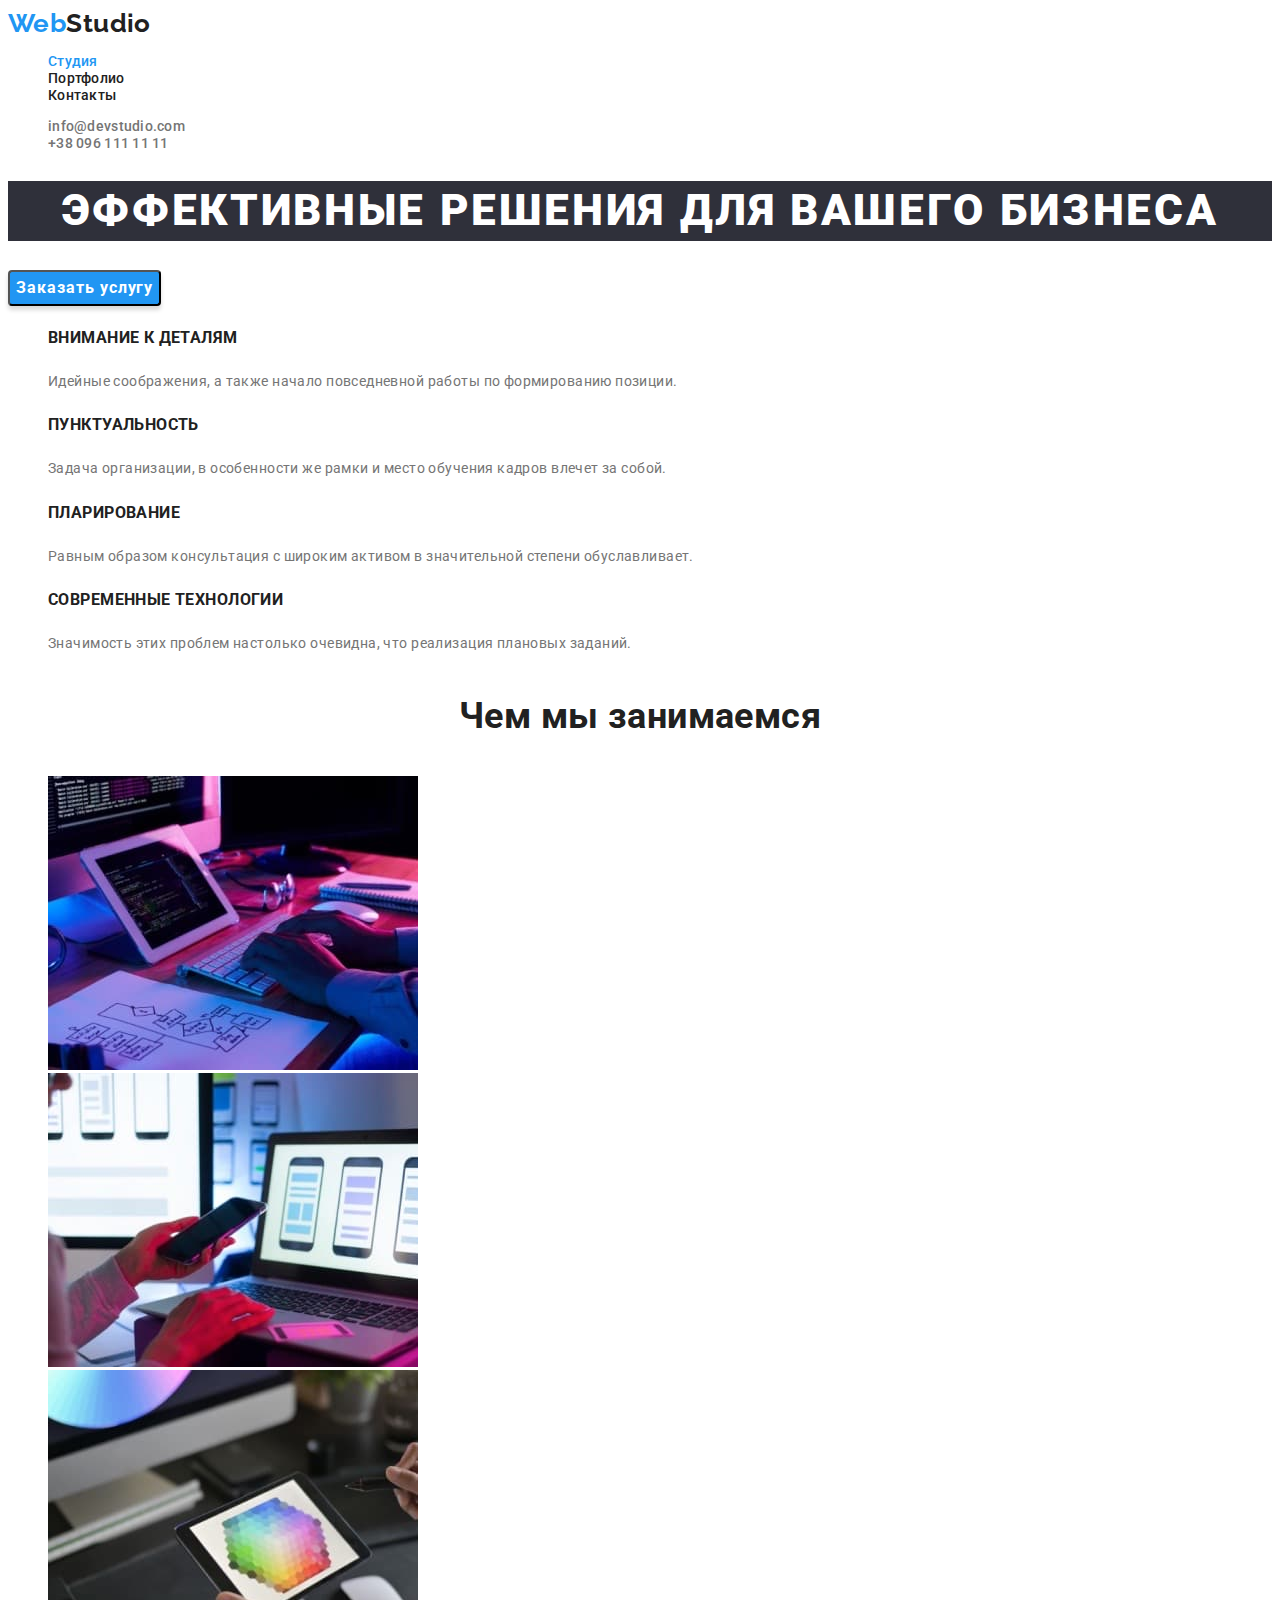
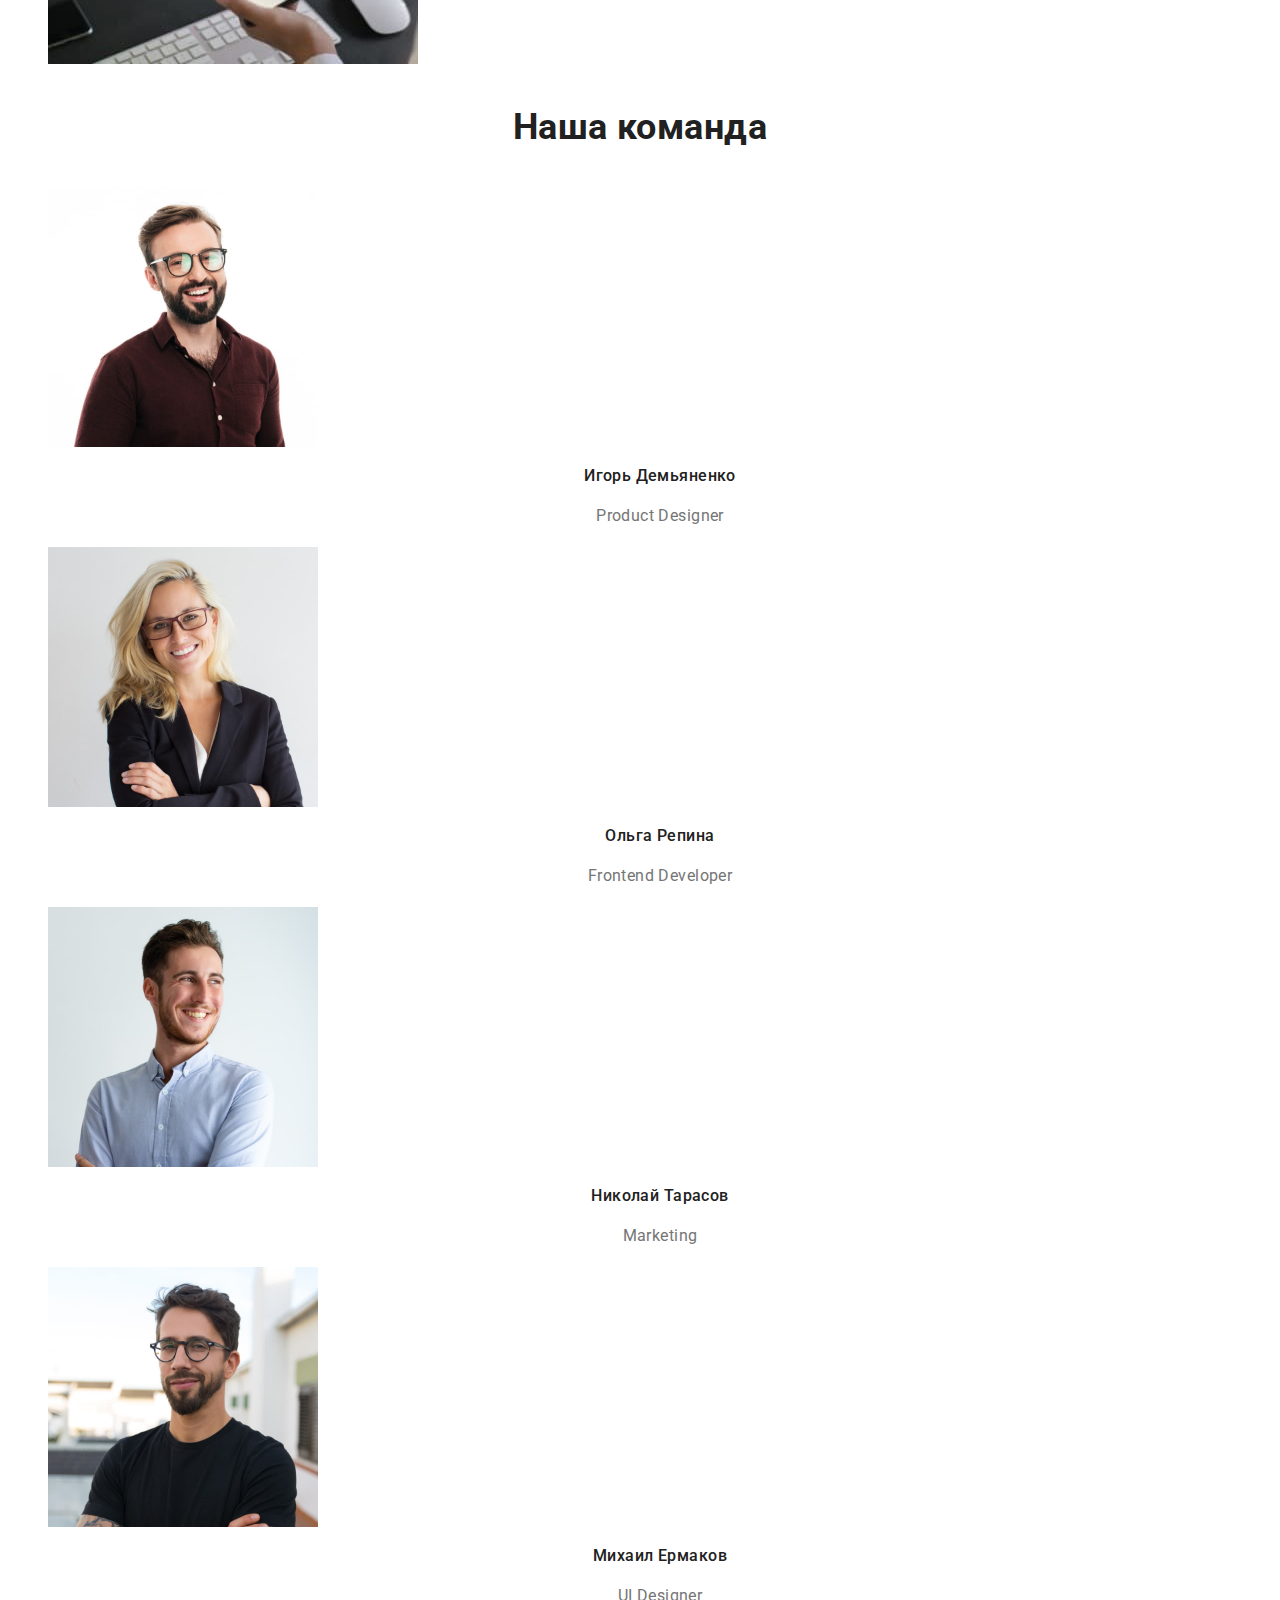
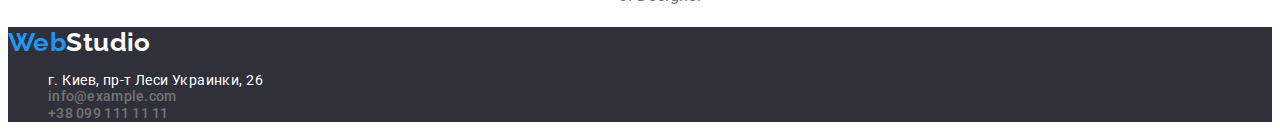
==== commit 863e3cc7: "fin" ====
--- a/index.html
+++ b/index.html
@@ -21,11 +21,13 @@
       <!--NAVIGATION-->
       <nav class="menu-nav">
         <!--LOGO-->
-        <a class="logo-header link" href="/index.html"> <span class="web-word">Web</span>Studio </a>
+        <a class="logo-header link" href="/index.html">
+          <span class="logo-word">Web</span>Studio
+        </a>
         <!--MENU-->
         <ul class="menu list">
           <li class="menu-item">
-            <a class="menu-link link" href="./index.html">Студия</a>
+            <a class="menu-link link studio" href="./index.html">Студия</a>
           </li>
           <li class="menu-item">
             <a class="menu-link link" href="./portfolio.html">Портфолио</a>
@@ -155,7 +157,7 @@
 
     <footer class="footer">
       <!--LOGO -->
-      <a class="link" href="/index.html"> <span class="web-word">Web</span>Studio </a>
+      <a class="footer-logo link" href="/index.html"> <span class="logo-word">Web</span>Studio </a>
       <!-- CONTACTS -->
 
       <address class="logo-footer address">
--- a/css/style.css
+++ b/css/style.css
@@ -1,46 +1,75 @@
+:root {
+  --main-font: 'Roboto', sans-serif;
+  --secondary-font: 'Raleway', sans-serif;
+  --main-bcgrnd-color: #ffffff;
+  --font-heading-color: #212121;
+  --font-paragraph-color: #757575;
+  --main-and-footer-bcgrnd-color: #2f303a;
+  --font—btn-accent-color: #2196f3;
+  --btn-click-on-color: #188ce8;
+  --btn-portfolio-color: #f5f4fa;
+}
 .list {
   list-style: none;
 }
 .link {
   text-decoration: none;
-}
-
+  color: var(--main-bcgrnd-color);
+}
+/* BODY */
+body {
+  font-family: var(--main-font);
+  background-color: var(--main-bcgrnd-color);
+  color: var(--font-heading-color);
+  font-size: 14px;
+  letter-spacing: 0.03em;
+}
+/* HEADER */
 .menu-link {
   font-family: 'Roboto', sans-serif;
   font-weight: 500;
-  font-size: 14px;
   line-height: 1.14;
   letter-spacing: 0.02em;
-  color: #212121;
+  color: var(--font-heading-color);
 }
 .menu-link:hover,
 .menu-link:focus {
-  color: #2196f3;
+  color: var(--font—btn-accent-color);
 }
 /* font-family: 'Raleway', sans-serif; */
 .mail-link {
   font-family: 'Roboto', sans-serif;
   font-weight: 500;
-  font-size: 14px;
   line-height: 1.14;
   letter-spacing: 0.02em;
-  color: #757575;
+  color: var(--font-paragraph-color);
 }
 .mail-link:hover,
 .mail-link:focus {
-  color: #2196f3;
+  color: var(--font—btn-accent-color);
+}
+.studio,
+.portfolio {
+  color: var(--font—btn-accent-color);
 }
 .tel-link {
   font-family: 'Roboto', sans-serif;
   font-weight: 500;
-  font-size: 14px;
   line-height: 1.14;
   letter-spacing: 0.02em;
-  color: #757575;
+  color: var(--font-paragraph-color);
 }
 .tel-link:hover,
 .tel-link:focus {
-  color: #2196f3;
+  color: var(--font—btn-accent-color);
+}
+.logo-header {
+  font-family: 'Raleway', sans-serif;
+  font-weight: 700;
+  font-size: 26px;
+  line-height: 1.19;
+  /* identical to box height */
+  color: var(--font-heading-color);
 }
 
 /* MAIN CONTENT */
@@ -54,8 +83,8 @@
   text-align: center;
   letter-spacing: 0.06em;
   text-transform: uppercase;
-  color: #ffffff;
-  background-color: #2f303a;
+  color: var(--main-bcgrnd-color);
+  background-color: var(--main-and-footer-bcgrnd-color);
 }
 /* MODAL BUTTON */
 .modal-btn {
@@ -68,15 +97,15 @@
   align-items: center;
   text-align: center;
   letter-spacing: 0.06em;
-  color: #ffff;
-  background: #2196f3;
+  color: var(--main-bcgrnd-color);
+  background: var(--font—btn-accent-color);
   box-shadow: 0px 4px 4px rgba(0, 0, 0, 0.15);
   border-radius: 4px;
   cursor: pointer;
 }
 .modal-btn:hover,
 .modal-btn:focus {
-  background: #188ce8;
+  background: var(--btn-click-on-color);
   box-shadow: 0px 4px 4px rgba(0, 0, 0, 0.15);
   border-radius: 4px;
 }
@@ -88,15 +117,14 @@
   line-height: 1.625;
   /* identical to box height, or 162% */
   text-align: center;
-  letter-spacing: 0.03em;
-  color: #212121;
-  background: #f5f4fa;
+  color: var(--font-heading-color);
+  background: var(--btn-portfolio-color);
   border-radius: 4px;
 }
 .btn-list-item-prtf:hover,
 .btn-list-item-prtf:focus {
-  color: #ffffff;
-  background: #2196f3;
+  color: var(--main-bcgrnd-color);
+  background: var(--font—btn-accent-color);
   /* shadow-middle */
   box-shadow: 0px 3px 1px rgba(0, 0, 0, 0.1), 0px 1px 2px rgba(0, 0, 0, 0.08),
     0px 2px 2px rgba(0, 0, 0, 0.12);
@@ -109,20 +137,16 @@
 .our-work-list-item-h3 {
   font-family: 'Roboto', sans-serif;
   font-weight: 700;
-  font-size: 14px;
   line-height: 1.875;
-  letter-spacing: 0.03em;
   text-transform: uppercase;
-  color: #212121;
+  color: var(--font-heading-color);
 }
 .our-work-list-item-p {
   font-family: 'Roboto', sans-serif;
   font-weight: 400;
-  font-size: 14px;
   line-height: 1.714;
   /* or 171% */
-  letter-spacing: 0.03em;
-  color: #757575;
+  color: var(--font-paragraph-color);
 }
 /* OUR WORK IMAGES */
 .our-work-team-h2 {
@@ -131,8 +155,7 @@
   font-size: 36px;
   line-height: 1.67;
   text-align: center;
-  letter-spacing: 0.03em;
-  color: #212121;
+  color: var(--font-heading-color);
 }
 /* END OUR WORK IMAGES */
 /* END SECTION TWO - OUR WORK */
@@ -145,7 +168,7 @@
   line-height: 2;
   /* identical to box height, or 200% */
   letter-spacing: 0.06em;
-  color: #212121;
+  color: var(--font-heading-color);
 }
 .img-gallery-item-p {
   font-family: 'Roboto', sans-serif;
@@ -153,8 +176,7 @@
   font-size: 16px;
   line-height: 1.875;
   /* identical to box height, or 187% */
-  letter-spacing: 0.03em;
-  color: #757575;
+  color: var(--font-paragraph-color);
 }
 /* END SECTION TWO - IMAGES GALLERY */
 
@@ -166,21 +188,35 @@
   line-height: 1.188;
   /* identical to box height */
   text-align: center;
-  letter-spacing: 0.03em;
-  color: #212121;
+  color: var(--font-heading-color);
 }
 .team-list-item-p {
+  font-family: 'Roboto', sans-serif;
   font-weight: 400;
   font-size: 16px;
   line-height: 1.88;
   /* identical to box height */
   text-align: center;
-  letter-spacing: 0.03em;
-  color: #757575;
+  color: var(--font-paragraph-color);
 }
 /* END SECTION THREE - TEAM */
 
 /* FOOTER */
 .footer {
-  background-color: #2f303a;
-}
+  background-color: var(--main-and-footer-bcgrnd-color);
+}
+.footer-logo {
+  font-family: 'Raleway', sans-serif;
+  font-style: normal;
+  font-weight: bold;
+  font-size: 26px;
+  line-height: 1.19;
+  /* identical to box height */
+  color: var(--main-bcgrnd-color);
+}
+.logo-word {
+  color: var(--font—btn-accent-color);
+}
+.address {
+  font-style: normal;
+}
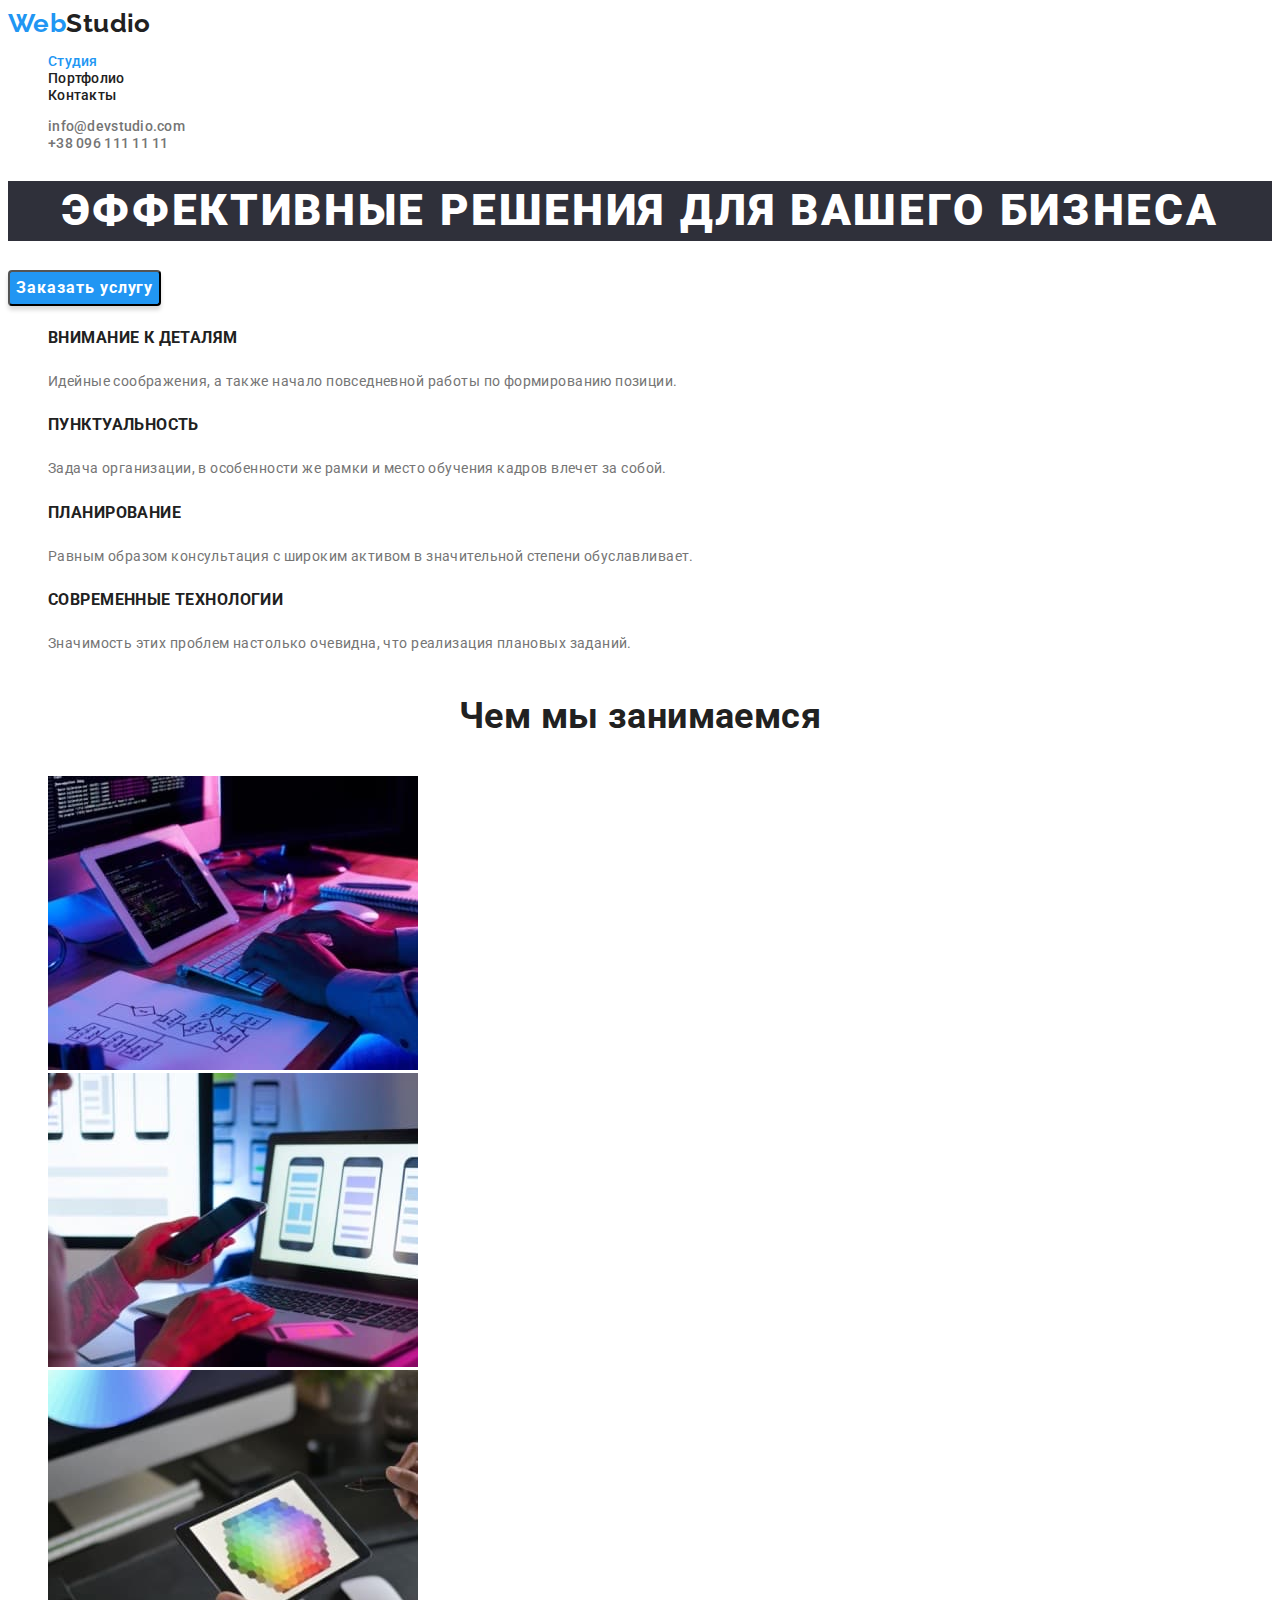
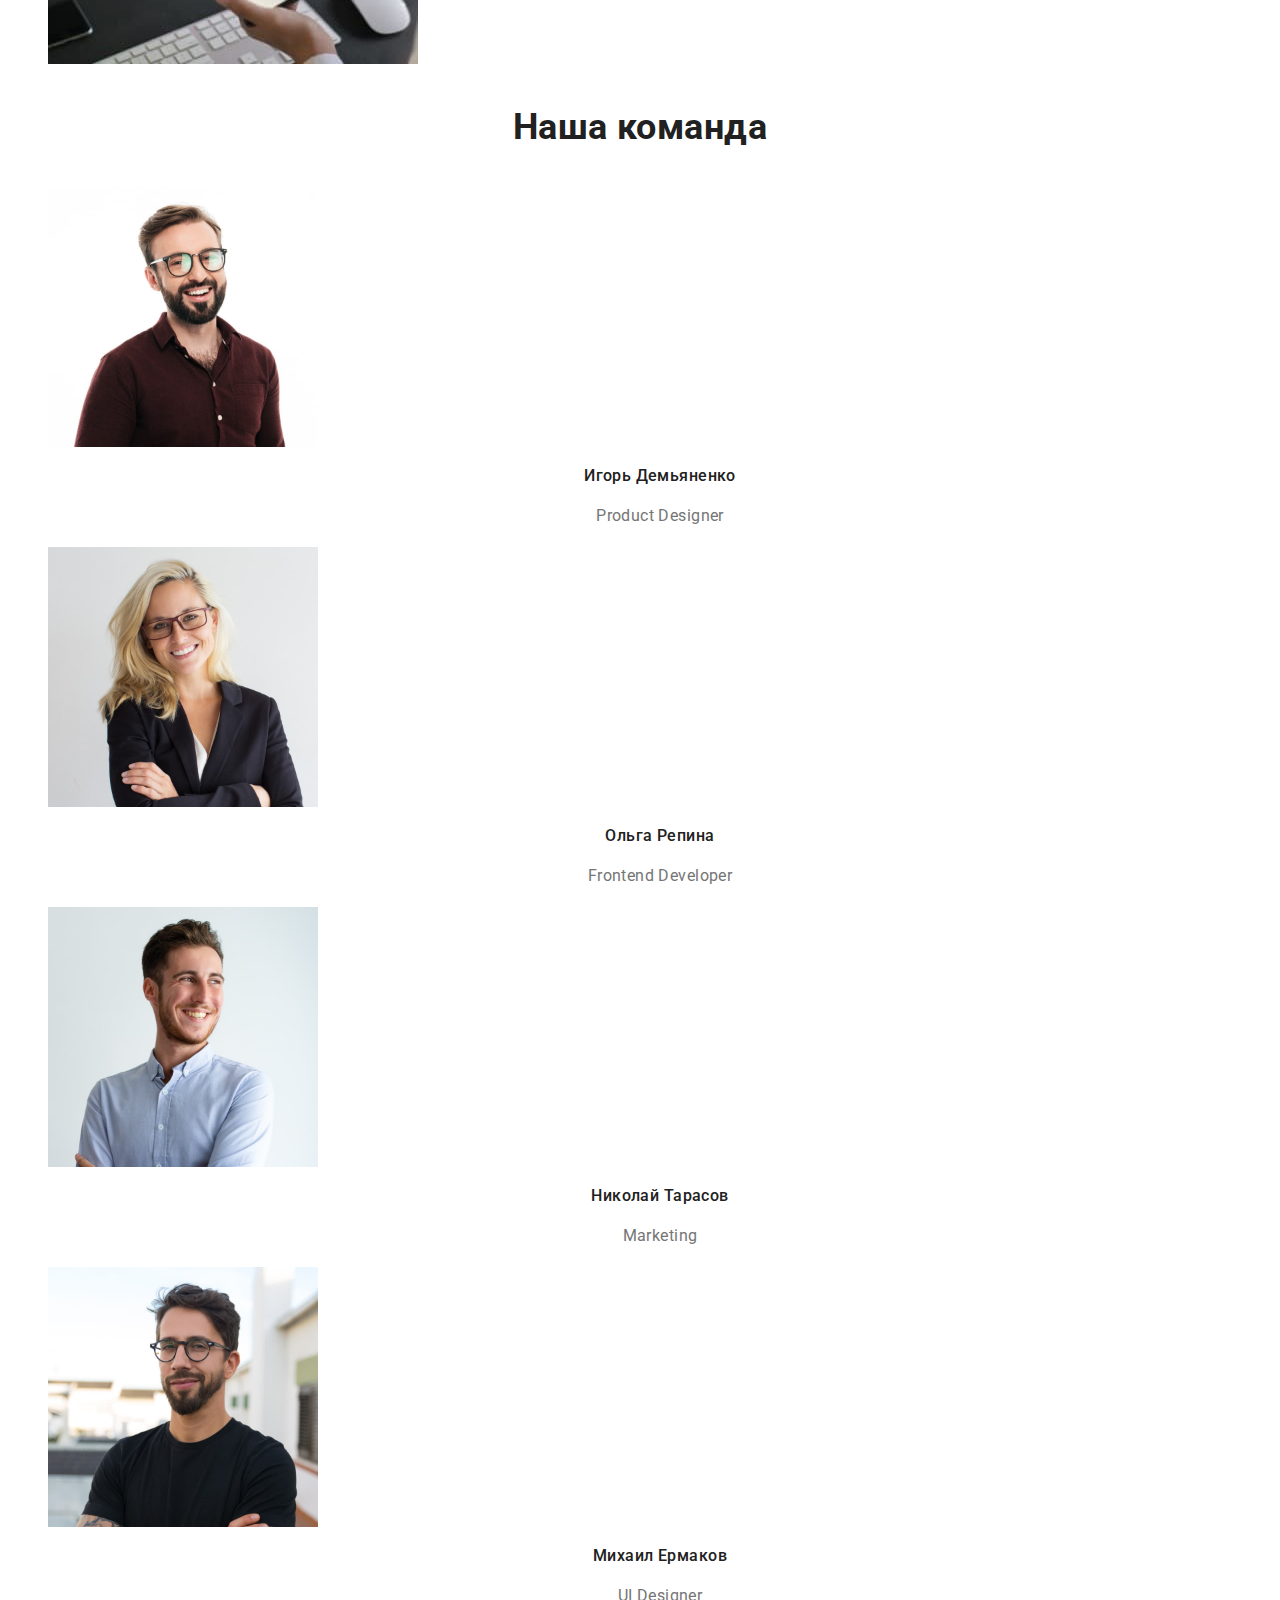
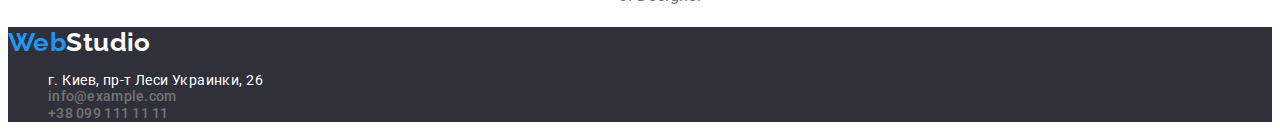
==== commit 74259df5: "н" ====
--- a/index.html
+++ b/index.html
@@ -76,7 +76,7 @@
             </p>
           </li>
           <li class="our-work-list-item">
-            <h3 class="our-work-list-item-h3">Пларирование</h3>
+            <h3 class="our-work-list-item-h3">Планирование</h3>
             <p class="our-work-list-item-p">
               Равным образом консультация с широким активом в значительной степени обуславливает.
             </p>
